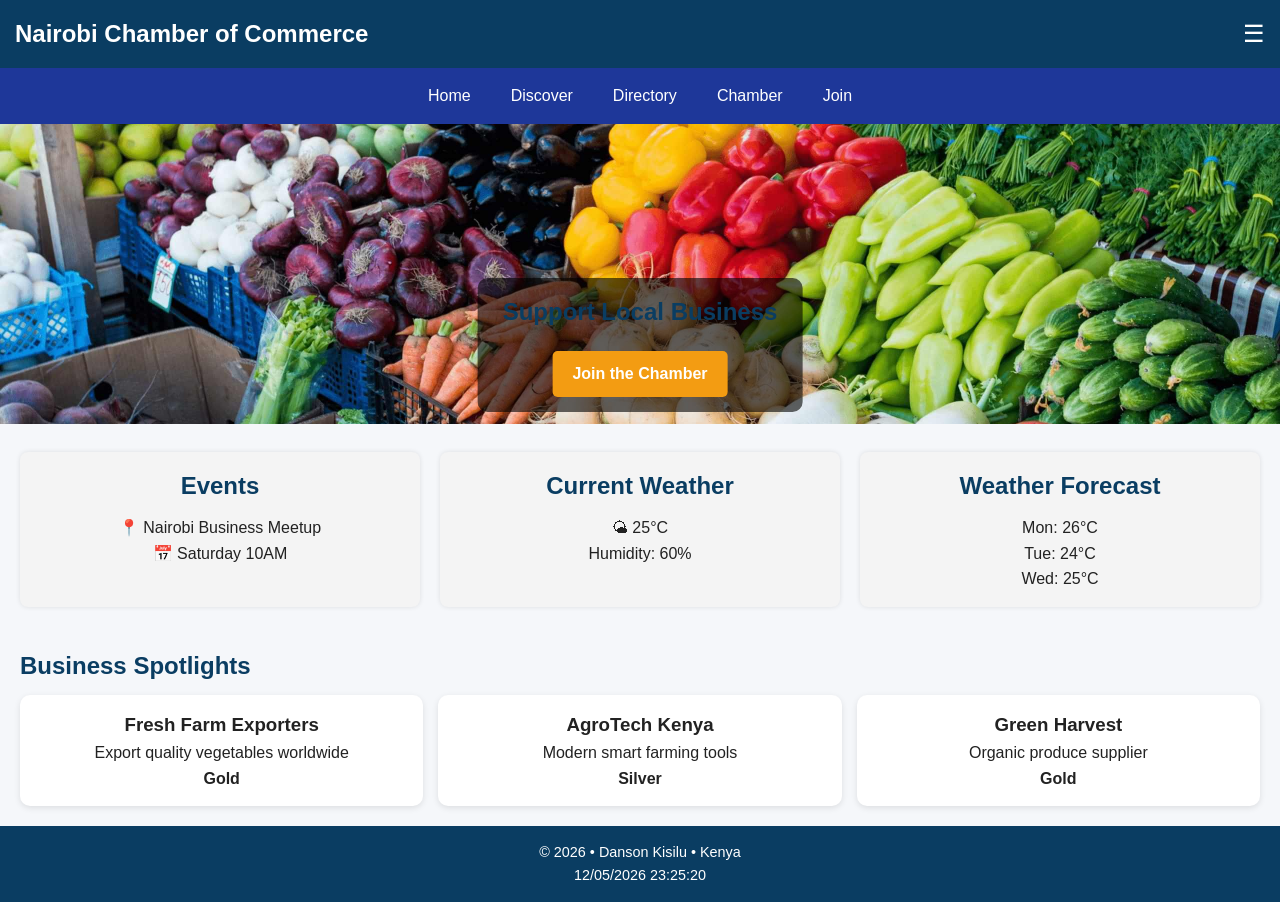
==== chamber/index.html @ 79a9ceb4 "updated index" ====
<!DOCTYPE html>
<html lang="en-US">
<head>
<meta charset="UTF-8">
<meta name="viewport" content="width=device-width, initial-scale=1.0">

<title>Nairobi Chamber | Home</title>

<meta name="description" content="Nairobi Chamber of Commerce supporting local businesses.">
<meta name="author" content="Danson Kisilu">

<link rel="stylesheet" href="styles/small.css">
<link rel="stylesheet" href="styles/larger.css">

<script defer src="scripts/navigation.js"></script>
<script defer src="scripts/date.js"></script>
<script defer src="scripts/members.js"></script>
</head>

<body>

<header>
    <h1>Nairobi Chamber of Commerce</h1>
    <button id="menuButton">☰</button>
</header>

<nav id="navMenu">
    <a href="index.html" class="active">Home</a>
    <a href="discover.html">Discover</a>
    <a href="directory.html">Directory</a>
    <a href="chamber.html">Chamber</a>
    <a href="join.html">Join</a>
</nav>

<main>

<!-- HERO -->
<section class="hero">
    <img src="images/hero.jpg" alt="Nairobi City">
    <div class="hero-text">
        <h2>Support Local Business</h2>
        <a href="#" class="cta">Join the Chamber</a>
    </div>
</section>

<!-- GRID SECTION -->
<div class="home-grid">

    <!-- EVENTS -->
    <section class="card">
        <h2>Events</h2>
        <p>📍 Nairobi Business Meetup</p>
        <p>📅 Saturday 10AM</p>
    </section>

    <!-- WEATHER -->
    <section class="card">
        <h2>Current Weather</h2>
        <p>🌤 25°C</p>
        <p>Humidity: 60%</p>
    </section>

    <!-- FORECAST -->
    <section class="card">
        <h2>Weather Forecast</h2>
        <p>Mon: 26°C</p>
        <p>Tue: 24°C</p>
        <p>Wed: 25°C</p>
    </section>

</div>

<!-- SPOTLIGHT -->
<section class="spotlight">
    <h2>Business Spotlights</h2>
    <div id="members"></div>
</section>

</main>

<footer>
<p>© <span id="year"></span> • Danson Kisilu • Kenya</p>
<p id="lastModified"></p>
</footer>

</body>
</html>
---- chamber/styles/small.css ----
/* RESET */
*{
margin:0;
padding:0;
box-sizing:border-box;
}

body{
font-family: Arial, sans-serif;
background:#f5f7fa;
line-height:1.6;
color:#222;
}

/* HEADER */
header{
background:#0a3d62;
color:white;
padding:15px;
display:flex;
justify-content:space-between;
align-items:center;
}

header h1{
font-size:1.2rem;
}

#menuButton{
background:none;
border:none;
color:white;
font-size:1.5rem;
cursor:pointer;
}

/* NAV */
nav{
display:none;
flex-direction:column;
background:#1e3799;
}

nav a{
color:white;
padding:10px;
text-decoration:none;
border-bottom:1px solid rgba(255,255,255,0.2);
}

nav a:hover{
background:#4a69bd;
}

nav.open{
display:flex;
}

/* HERO */
.hero{
position:relative;
}

.hero img{
width:100%;
height:300px;
object-fit:cover;
}

.hero-text{
position:absolute;
bottom:20px;
left:50%;
transform:translateX(-50%);
text-align:center;
color:white;
background:rgba(0,0,0,0.6);
padding:15px 25px;
border-radius:10px;
}

.cta{
display:inline-block;
margin-top:10px;
background:#f39c12;
color:white;
padding:10px 20px;
text-decoration:none;
border-radius:5px;
font-weight:bold;
}

/* GRID */
.home-grid{
display:grid;
gap:20px;
padding:20px;
}

.card{
background:white;
padding:15px;
border-radius:10px;
box-shadow:0 2px 8px rgba(0,0,0,0.1);
}

/* SECTION TITLES */
h2{
margin-bottom:10px;
color:#0a3d62;
}

/* SPOTLIGHT */
.spotlight{
padding:20px;
}

#members{
display:grid;
gap:15px;
}

.member{
background:white;
padding:15px;
border-radius:10px;
box-shadow:0 2px 6px rgba(0,0,0,0.1);
text-align:center;
transition:transform 0.2s;
}

.member:hover{
transform:translateY(-5px);
}

/* FOOTER */
footer{
text-align:center;
background:#0a3d62;
color:white;
padding:15px;
font-size:0.9rem;
}





/* DIRECTORY */

.view-buttons {
  display: flex;
  justify-content: center;
  gap: 10px;
  margin: 1rem 0;
}

.view-buttons button {
  padding: 8px 16px;
  border: none;
  background: #333;
  color: white;
  cursor: pointer;
}

.view-buttons button:hover {
  background: #555;
}

/* GRID VIEW */

#directory.grid {
  display: grid;
  gap: 15px;
}

.card {
  background: #f4f4f4;
  padding: 15px;
  border-radius: 8px;
  text-align: center;
  box-shadow: 0 0 5px rgba(0,0,0,0.1);
}

.card img {
  width: 100px;
  height: auto;
  margin-bottom: 10px;
}

/* LIST VIEW */

#directory.list {
  display: block;
}

#directory.list .card {
  display: flex;
  align-items: center;
  justify-content: space-between;
  text-align: left;
}
---- chamber/styles/larger.css ----
@media (min-width:768px){

nav{
display:flex;
flex-direction:row;
justify-content:center;
}

nav a{
border:none;
padding:15px 20px;
}

/* GRID LAYOUT */
.home-grid{
grid-template-columns:repeat(3, 1fr);
}

/* SPOTLIGHT GRID */
#members{
grid-template-columns:repeat(3,1fr);
}

header h1{
font-size:1.5rem;
}

}
@media (min-width: 768px) {

  #directory.grid {
    grid-template-columns: repeat(3, 1fr);
  }

}
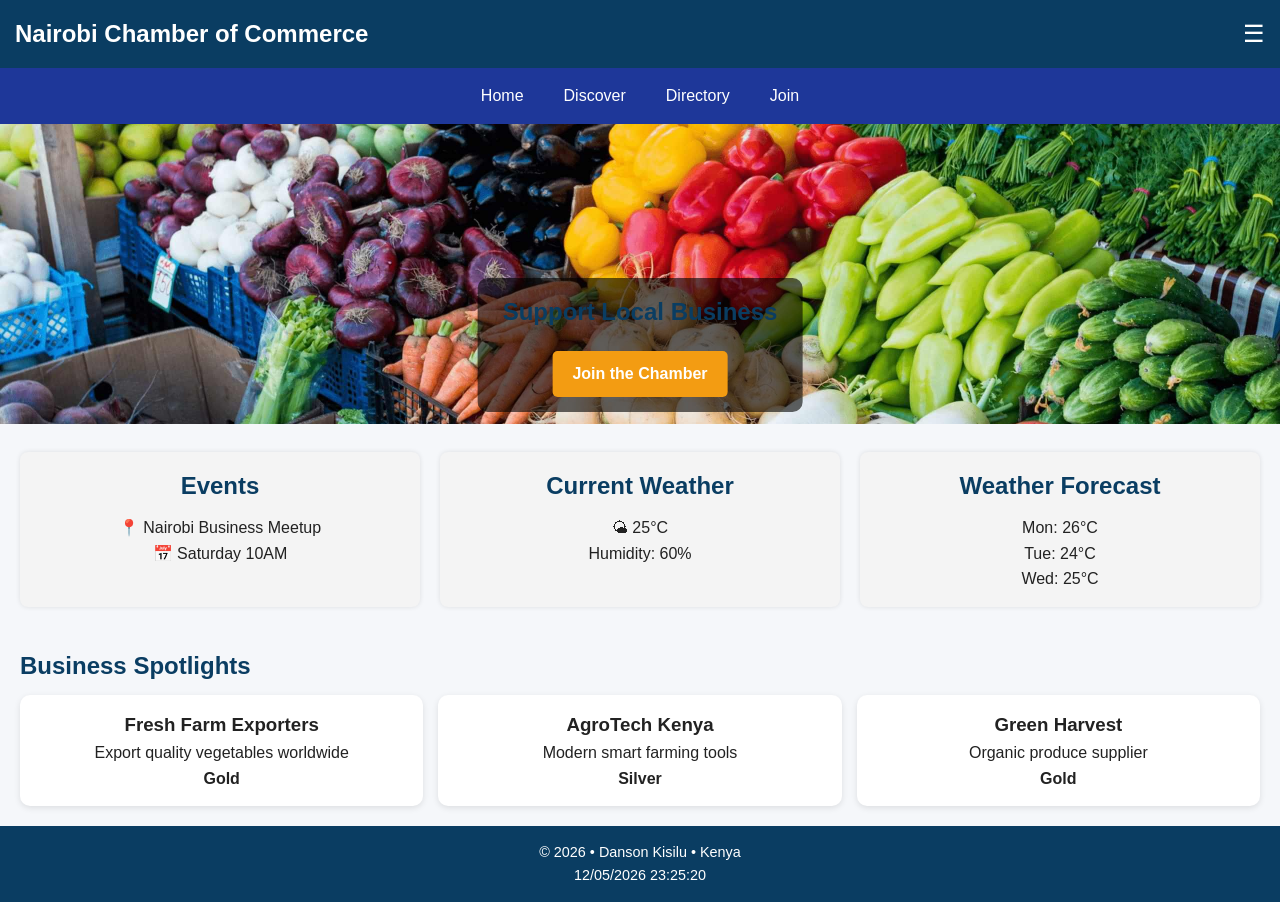
==== commit 57d5dc16: "updated" ====
--- a/chamber/index.html
+++ b/chamber/index.html
@@ -26,9 +26,9 @@
 
 <nav id="navMenu">
     <a href="index.html" class="active">Home</a>
-    <a href="discover.html">Discover</a>
+    <a href="directory.html">Discover</a>
     <a href="directory.html">Directory</a>
-    <a href="chamber.html">Chamber</a>
+
     <a href="join.html">Join</a>
 </nav>
 
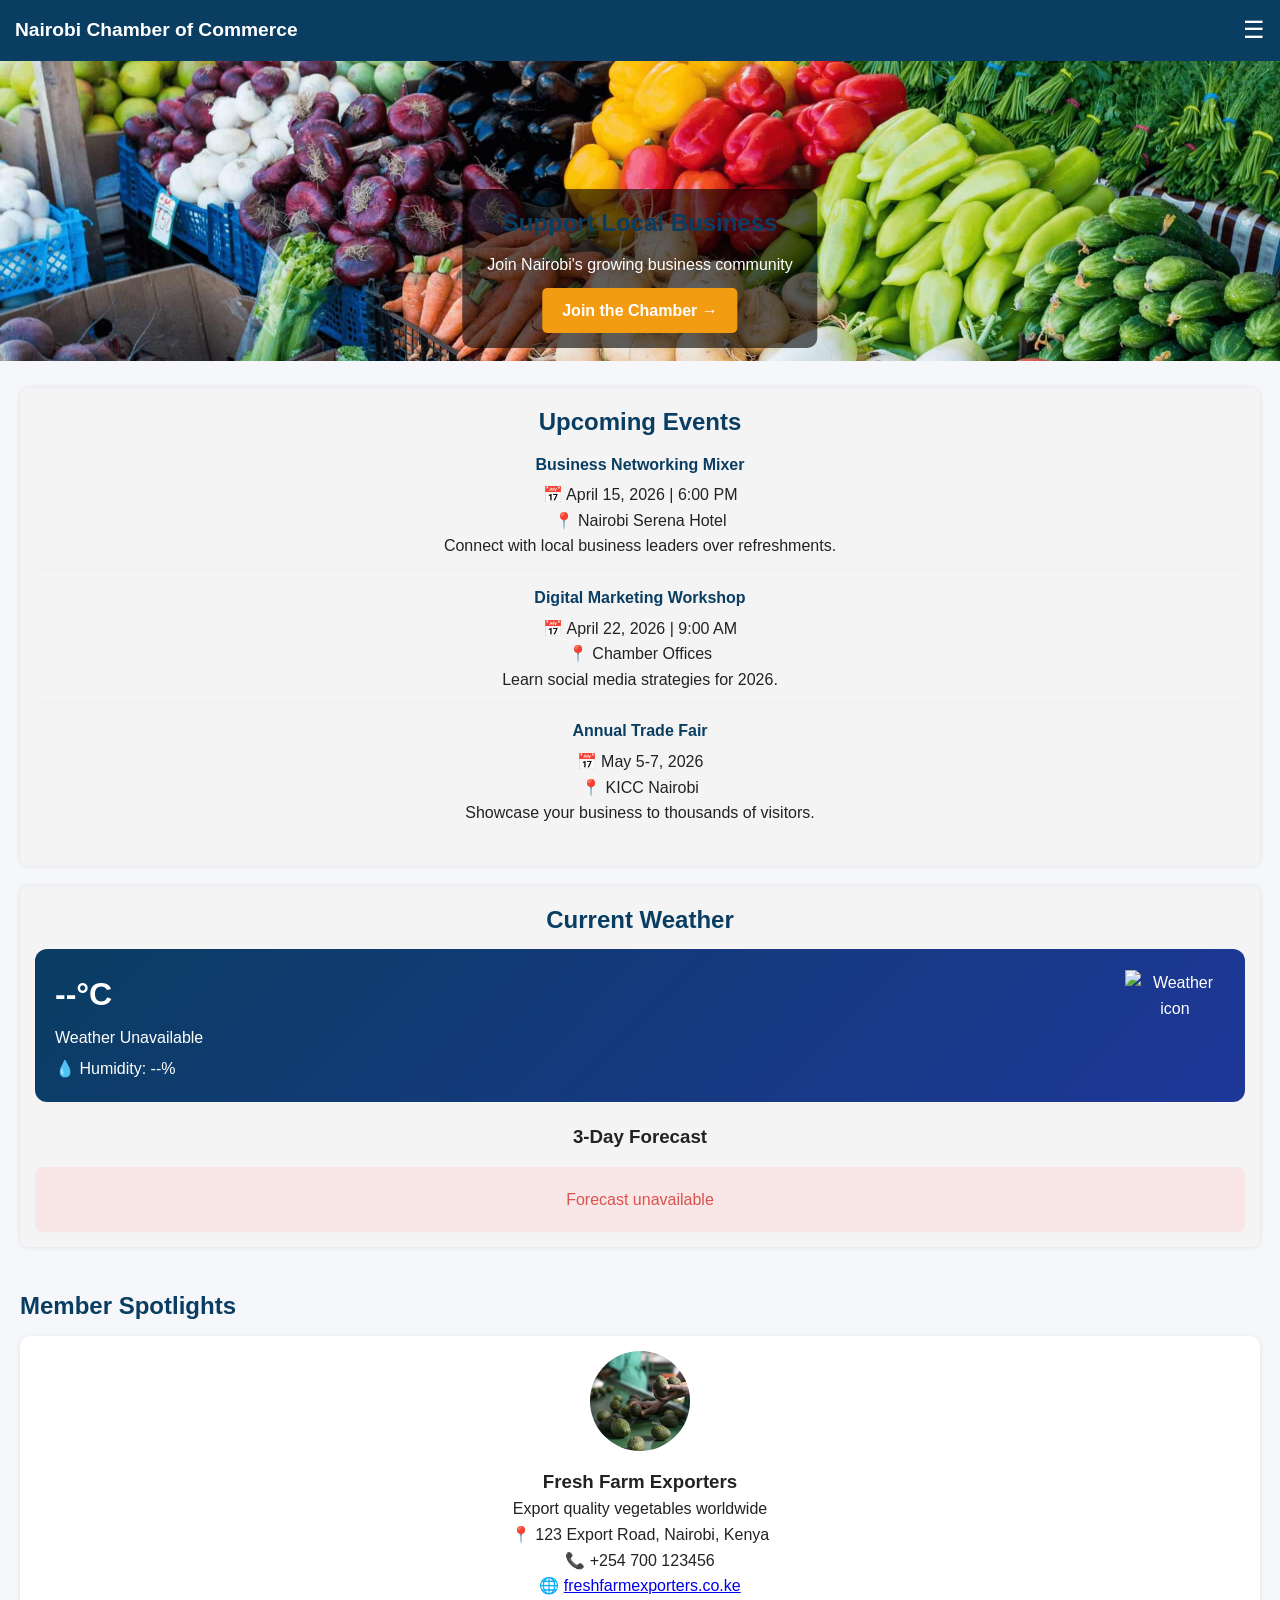
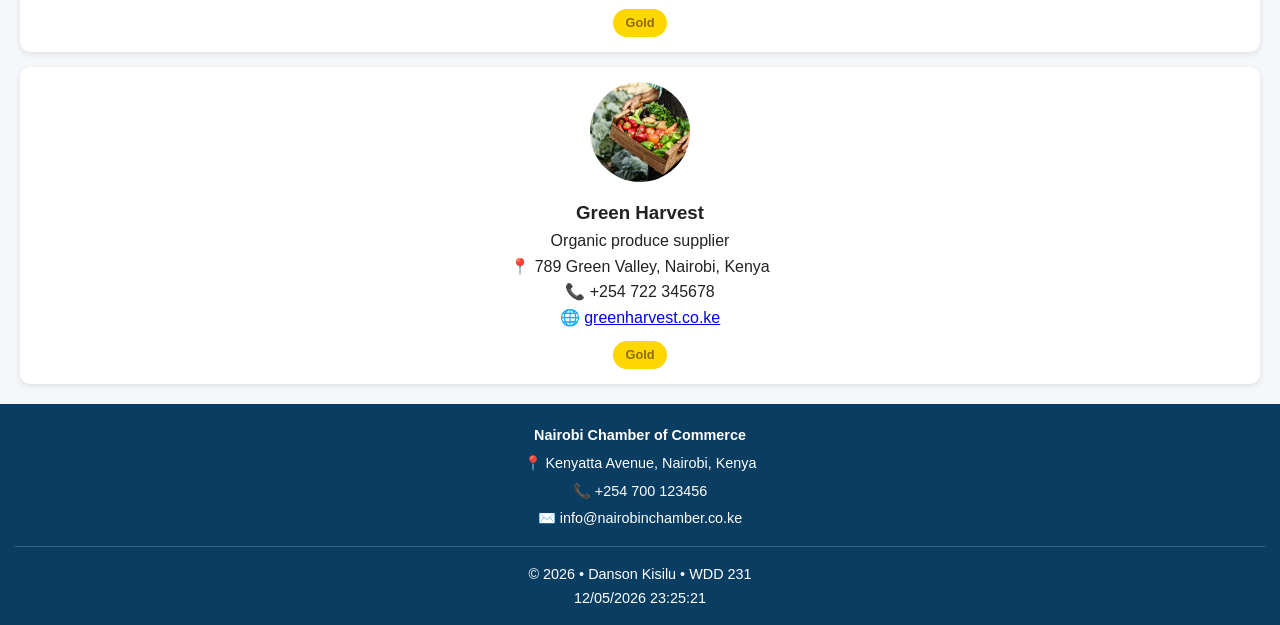
==== commit d883364b: "Week 3 Chamber Home Page with Weather API and Spotlights" ====
--- a/chamber/index.html
+++ b/chamber/index.html
@@ -1,87 +1,125 @@
 <!DOCTYPE html>
 <html lang="en-US">
 <head>
-<meta charset="UTF-8">
-<meta name="viewport" content="width=device-width, initial-scale=1.0">
+    <meta charset="UTF-8">
+    <meta name="viewport" content="width=device-width, initial-scale=1.0">
 
-<title>Nairobi Chamber | Home</title>
+    <title>Nairobi Chamber | Home</title>
 
-<meta name="description" content="Nairobi Chamber of Commerce supporting local businesses.">
-<meta name="author" content="Danson Kisilu">
+    <meta name="description" content="Nairobi Chamber of Commerce supporting local businesses and economic growth in Kenya.">
+    <meta name="author" content="Danson Kisilu">
 
-<link rel="stylesheet" href="styles/small.css">
-<link rel="stylesheet" href="styles/larger.css">
+    <!-- Facebook Open Graph Meta Tags -->
+    <meta property="og:title" content="Nairobi Chamber of Commerce">
+    <meta property="og:type" content="website">
+    <meta property="og:description" content="Supporting local businesses and economic growth in Nairobi.">
+    <meta property="og:image" content="images/hero.jpg">
+    <meta property="og:url" content="https://danson-kisilu.github.io/wdd231/chamber/index.html">
 
-<script defer src="scripts/navigation.js"></script>
-<script defer src="scripts/date.js"></script>
-<script defer src="scripts/members.js"></script>
+    <link rel="icon" href="../images/logo.svg">
+
+    <link rel="stylesheet" href="styles/small.css">
+    <link rel="stylesheet" href="styles/large.css">
+
+    <script defer src="scripts/navigation.js"></script>
+    <script defer src="scripts/date.js"></script>
+    <script type="module" src="scripts/main.mjs"></script>
 </head>
 
 <body>
 
 <header>
     <h1>Nairobi Chamber of Commerce</h1>
-    <button id="menuButton">☰</button>
+    <button id="menuButton" aria-label="Menu">☰</button>
 </header>
 
 <nav id="navMenu">
-    <a href="index.html" class="active">Home</a>
-    <a href="directory.html">Discover</a>
-    <a href="directory.html">Directory</a>
-
+    <a href="../index.html">🏠 Main Home</a>
+    <a href="index.html">Chamber Home</a>
+    <a href="directory.html" class="active">Directory</a>
     <a href="join.html">Join</a>
 </nav>
 
 <main>
 
-<!-- HERO -->
-<section class="hero">
-    <img src="images/hero.jpg" alt="Nairobi City">
-    <div class="hero-text">
-        <h2>Support Local Business</h2>
-        <a href="#" class="cta">Join the Chamber</a>
-    </div>
-</section>
-
-<!-- GRID SECTION -->
-<div class="home-grid">
-
-    <!-- EVENTS -->
-    <section class="card">
-        <h2>Events</h2>
-        <p>📍 Nairobi Business Meetup</p>
-        <p>📅 Saturday 10AM</p>
+    <!-- HERO SECTION with CTA -->
+    <section class="hero">
+        <img src="images/hero.jpg" alt="Nairobi city skyline with modern buildings" loading="lazy">
+        <div class="hero-text">
+            <h2>Support Local Business</h2>
+            <p>Join Nairobi's growing business community</p>
+            <a href="join.html" class="cta">Join the Chamber →</a>
+        </div>
     </section>
 
-    <!-- WEATHER -->
-    <section class="card">
-        <h2>Current Weather</h2>
-        <p>🌤 25°C</p>
-        <p>Humidity: 60%</p>
+    <!-- GRID SECTION -->
+    <div class="home-grid">
+
+        <!-- EVENTS SECTION -->
+        <section class="card">
+            <h2>Upcoming Events</h2>
+            <div class="event">
+                <h3>Business Networking Mixer</h3>
+                <p>📅 April 15, 2026 | 6:00 PM</p>
+                <p>📍 Nairobi Serena Hotel</p>
+                <p>Connect with local business leaders over refreshments.</p>
+            </div>
+            <div class="event">
+                <h3>Digital Marketing Workshop</h3>
+                <p>📅 April 22, 2026 | 9:00 AM</p>
+                <p>📍 Chamber Offices</p>
+                <p>Learn social media strategies for 2026.</p>
+            </div>
+            <div class="event">
+                <h3>Annual Trade Fair</h3>
+                <p>📅 May 5-7, 2026</p>
+                <p>📍 KICC Nairobi</p>
+                <p>Showcase your business to thousands of visitors.</p>
+            </div>
+        </section>
+
+        <!-- WEATHER SECTION with API -->
+        <section class="card weather-card">
+            <h2>Current Weather</h2>
+            <div class="weather-current">
+                <div class="weather-info">
+                    <p class="temp" id="current-temp">--°C</p>
+                    <p id="weather-desc">Loading...</p>
+                    <p>💧 Humidity: <span id="humidity">--</span>%</p>
+                </div>
+                <img id="weather-icon" src="" alt="Weather icon" width="80" height="80">
+            </div>
+            <div class="weather-forecast">
+                <h3>3-Day Forecast</h3>
+                <div id="forecast-container">
+                    <p>Loading forecast...</p>
+                </div>
+            </div>
+        </section>
+
+    </div>
+
+    <!-- SPOTLIGHT SECTION -->
+    <section class="spotlight">
+        <h2>Member Spotlights</h2>
+        <div id="members"></div>
     </section>
-
-    <!-- FORECAST -->
-    <section class="card">
-        <h2>Weather Forecast</h2>
-        <p>Mon: 26°C</p>
-        <p>Tue: 24°C</p>
-        <p>Wed: 25°C</p>
-    </section>
-
-</div>
-
-<!-- SPOTLIGHT -->
-<section class="spotlight">
-    <h2>Business Spotlights</h2>
-    <div id="members"></div>
-</section>
 
 </main>
 
 <footer>
-<p>© <span id="year"></span> • Danson Kisilu • Kenya</p>
-<p id="lastModified"></p>
+    <div class="footer-contact">
+        <p><strong>Nairobi Chamber of Commerce</strong></p>
+        <p>📍 Kenyatta Avenue, Nairobi, Kenya</p>
+        <p>📞 +254 700 123456</p>
+        <p>✉️ info@nairobinchamber.co.ke</p>
+    </div>
+    <div class="footer-info">
+        <p>© <span id="year"></span> • Danson Kisilu • WDD 231</p>
+        <p id="lastModified"></p>
+    </div>
 </footer>
 
 </body>
+
 </html>
--- a/chamber/styles/small.css
+++ b/chamber/styles/small.css
@@ -142,12 +142,7 @@
 font-size:0.9rem;
 }
 
-
-
-
-
 /* DIRECTORY */
-
 .view-buttons {
   display: flex;
   justify-content: center;
@@ -167,8 +162,6 @@
   background: #555;
 }
 
-/* GRID VIEW */
-
 #directory.grid {
   display: grid;
   gap: 15px;
@@ -188,8 +181,6 @@
   margin-bottom: 10px;
 }
 
-/* LIST VIEW */
-
 #directory.list {
   display: block;
 }
@@ -199,4 +190,339 @@
   align-items: center;
   justify-content: space-between;
   text-align: left;
+}
+
+
+
+/* Directory Hero Variation */
+.directory-hero .hero-text h2 {
+    font-size: 1.8rem;
+}
+
+.directory-hero .hero-text p {
+    font-size: 1rem;
+}
+
+/* Directory Container */
+.directory-container {
+    padding: 2rem;
+    max-width: 1200px;
+    margin: 0 auto;
+}
+
+.directory-container h2 {
+    text-align: center;
+    margin-bottom: 1.5rem;
+}
+
+/* Enhanced View Buttons */
+.view-buttons {
+    display: flex;
+    justify-content: center;
+    gap: 1rem;
+    margin-bottom: 2rem;
+}
+
+.view-buttons button {
+    padding: 0.75rem 1.5rem;
+    font-size: 1rem;
+    font-weight: bold;
+    border: none;
+    border-radius: 8px;
+    cursor: pointer;
+    transition: all 0.3s ease;
+    background: #e0e0e0;
+    color: #333;
+}
+
+.view-buttons button:hover {
+    background: #c0c0c0;
+    transform: translateY(-2px);
+}
+
+.view-buttons button.active {
+    background: #0a3d62;
+    color: white;
+    box-shadow: 0 2px 8px rgba(10,61,98,0.3);
+}
+
+/* Member Cards - Grid View */
+#directory.directory-grid {
+    display: grid;
+    grid-template-columns: 1fr;
+    gap: 1.5rem;
+}
+
+.member-card {
+    background: white;
+    border-radius: 12px;
+    overflow: hidden;
+    box-shadow: 0 2px 8px rgba(0,0,0,0.1);
+    transition: transform 0.3s ease, box-shadow 0.3s ease;
+}
+
+.member-card:hover {
+    transform: translateY(-5px);
+    box-shadow: 0 8px 20px rgba(0,0,0,0.15);
+}
+
+/* Fixed Image Sizes */
+.member-img {
+    width: 100%;
+    height: 180px;
+    object-fit: cover;
+    background-color: #f5f5f5;
+    display: block;
+}
+
+.member-info {
+    padding: 1.2rem;
+}
+
+.member-info h3 {
+    font-size: 1.2rem;
+    margin-bottom: 0.5rem;
+    color: #0a3d62;
+}
+
+.member-desc {
+    font-size: 0.9rem;
+    color: #666;
+    margin-bottom: 0.8rem;
+    line-height: 1.4;
+}
+
+.member-address, .member-phone {
+    font-size: 0.85rem;
+    margin: 0.3rem 0;
+    color: #555;
+}
+
+.member-website {
+    display: inline-block;
+    margin: 0.8rem 0;
+    padding: 0.4rem 0.8rem;
+    background: #1e3799;
+    color: white;
+    text-decoration: none;
+    border-radius: 5px;
+    font-size: 0.85rem;
+    transition: background 0.3s;
+}
+
+.member-website:hover {
+    background: #0a3d62;
+}
+
+/* Membership Badges */
+.badge {
+    display: inline-block;
+    padding: 0.25rem 0.75rem;
+    border-radius: 20px;
+    font-size: 0.75rem;
+    font-weight: bold;
+}
+
+.badge.gold {
+    background: #ffd700;
+    color: #8b6b00;
+}
+
+.badge.silver {
+    background: #c0c0c0;
+    color: #4a4a4a;
+}
+
+.badge.member {
+    background: #e0e0e0;
+    color: #555;
+}
+
+/* List View */
+#directory.directory-list {
+    display: flex;
+    flex-direction: column;
+    gap: 0.5rem;
+}
+
+#directory.directory-list .member-card {
+    display: flex;
+    align-items: center;
+    gap: 1rem;
+    padding: 1rem;
+}
+
+#directory.directory-list .member-img {
+    width: 80px;
+    height: 80px;
+    border-radius: 8px;
+    object-fit: cover;
+    flex-shrink: 0;
+}
+
+#directory.directory-list .member-info {
+    padding: 0;
+}
+
+#directory.directory-list .member-info h3 {
+    font-size: 1rem;
+    margin-bottom: 0.2rem;
+}
+
+#directory.directory-list .member-desc,
+#directory.directory-list .member-address,
+#directory.directory-list .member-phone {
+    font-size: 0.8rem;
+    margin: 0.2rem 0;
+}
+
+#directory.directory-list .member-website {
+    margin: 0.3rem 0;
+    padding: 0.3rem 0.6rem;
+    font-size: 0.75rem;
+}
+
+/* Weather Section Styles (for Week 3) */
+.weather-current {
+    display: flex;
+    justify-content: space-between;
+    align-items: center;
+    background: linear-gradient(135deg, #0a3d62 0%, #1e3799 100%);
+    color: white;
+    padding: 20px;
+    border-radius: 12px;
+    margin-bottom: 20px;
+}
+
+.weather-info {
+    text-align: left;
+}
+
+.temp {
+    font-size: 2rem;
+    font-weight: bold;
+    margin: 0;
+}
+
+#weather-desc {
+    text-transform: capitalize;
+    margin: 5px 0;
+}
+
+#forecast-container {
+    display: flex;
+    flex-direction: column;
+    gap: 10px;
+    margin-top: 15px;
+}
+
+.forecast-card {
+    text-align: center;
+    background: #f8f9fa;
+    padding: 12px;
+    border-radius: 8px;
+    box-shadow: 0 1px 3px rgba(0,0,0,0.1);
+}
+
+.forecast-card h4 {
+    margin: 0 0 5px 0;
+}
+
+.forecast-card img {
+    width: 50px;
+    height: 50px;
+}
+
+/* Event Styles */
+.event {
+    margin-bottom: 15px;
+    padding-bottom: 10px;
+    border-bottom: 1px solid #eee;
+}
+
+.event:last-child {
+    border-bottom: none;
+}
+
+.event h3 {
+    font-size: 1rem;
+    margin-bottom: 5px;
+    color: #0a3d62;
+}
+
+/* Loading & Error States */
+.loading {
+    text-align: center;
+    padding: 20px;
+    color: #666;
+}
+
+.error {
+    text-align: center;
+    padding: 20px;
+    color: #d9534f;
+    background: #f9e6e6;
+    border-radius: 8px;
+}
+
+/* Footer Enhancements */
+.footer-contact {
+    margin-bottom: 1rem;
+}
+
+.footer-contact p {
+    margin: 0.3rem 0;
+}
+
+.footer-info {
+    margin-top: 1rem;
+    padding-top: 1rem;
+    border-top: 1px solid rgba(255,255,255,0.2);
+}
+
+/* Spotlight Logo */
+.spotlight-logo {
+    width: 100px;
+    height: 100px;
+    object-fit: cover;
+    border-radius: 50%;
+    margin: 0 auto 1rem;
+    display: block;
+    background: #f5f5f5;
+}
+
+/* Membership Badges for Spotlights */
+.membership-gold {
+    display: inline-block;
+    background: #ffd700;
+    color: #8b6b00;
+    padding: 4px 12px;
+    border-radius: 20px;
+    font-size: 0.8rem;
+    font-weight: bold;
+    margin-top: 10px;
+}
+
+.membership-silver {
+    display: inline-block;
+    background: #c0c0c0;
+    color: #4a4a4a;
+    padding: 4px 12px;
+    border-radius: 20px;
+    font-size: 0.8rem;
+    font-weight: bold;
+    margin-top: 10px;
+}
+
+/* Forecast Card Text */
+.forecast-temp {
+    font-size: 1.2rem;
+    font-weight: bold;
+    margin: 5px 0;
+}
+
+.forecast-desc {
+    font-size: 0.75rem;
+    text-transform: capitalize;
+    color: #666;
 }
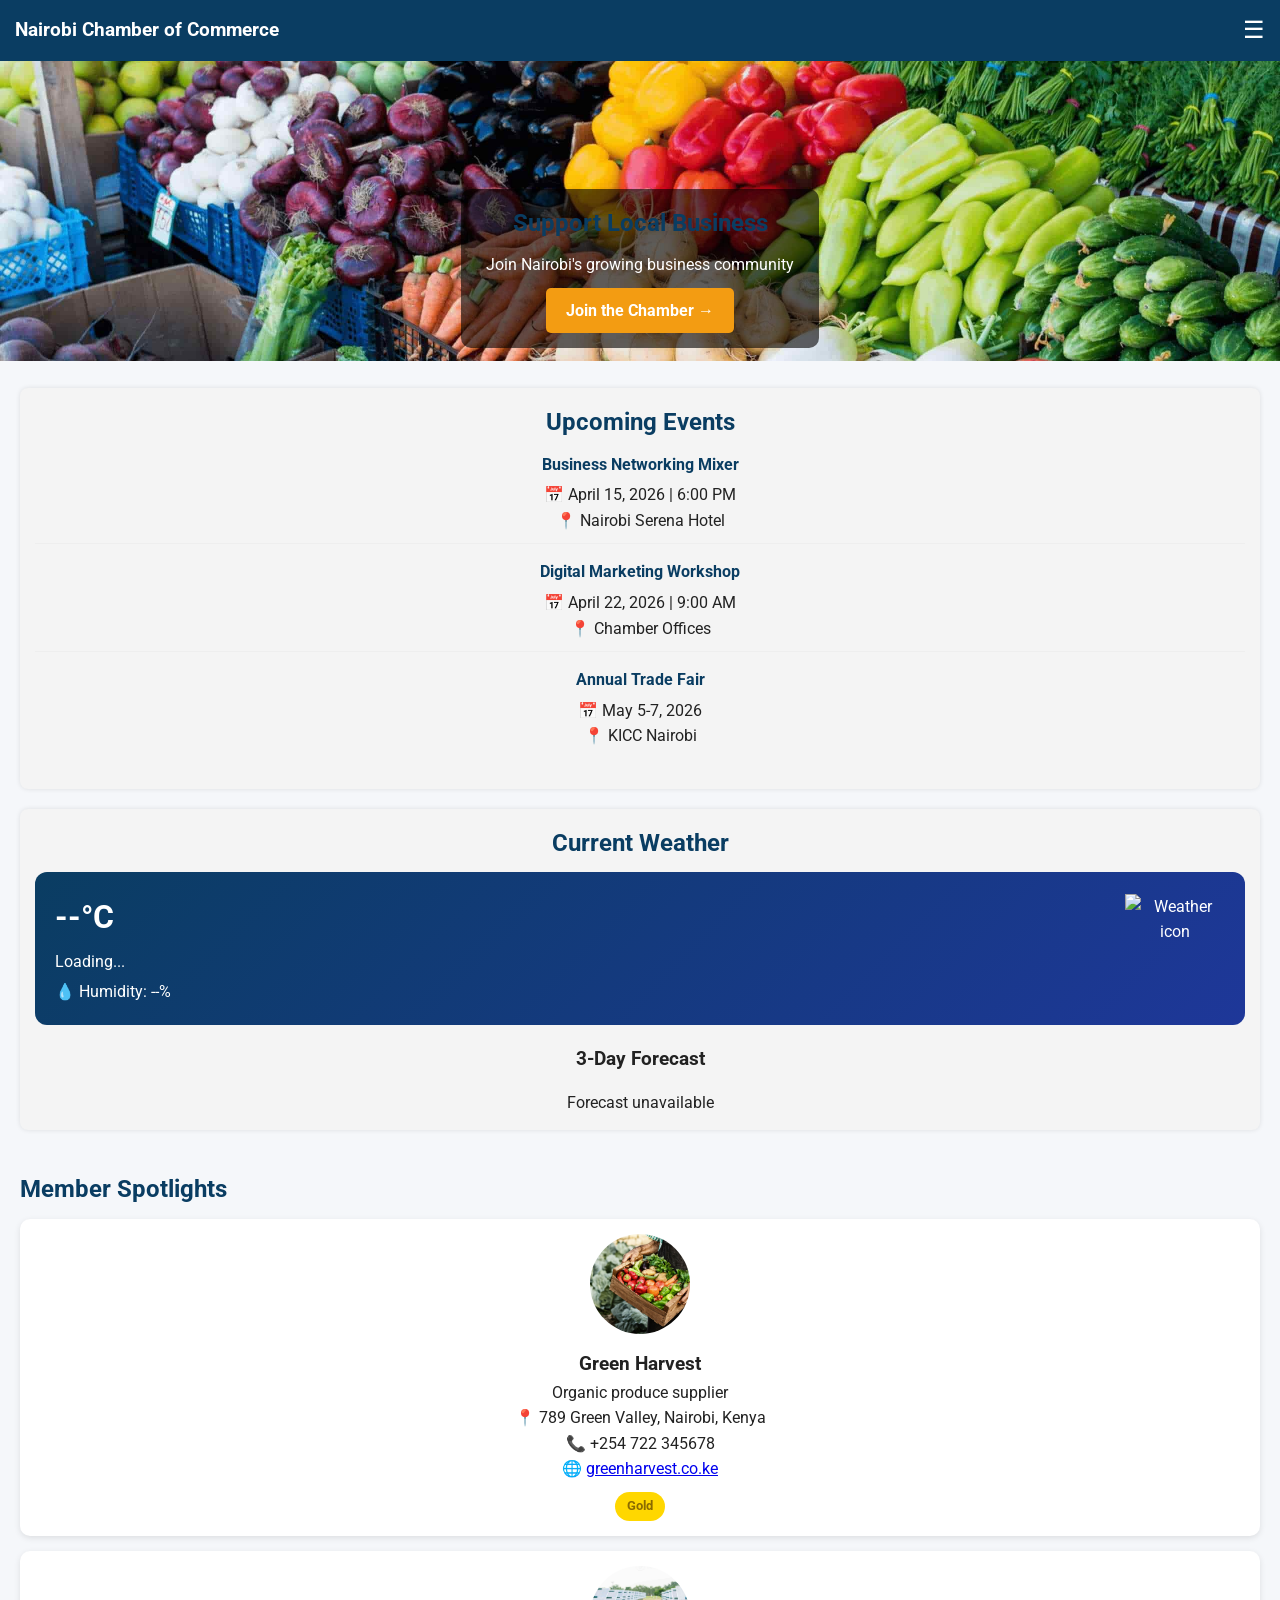
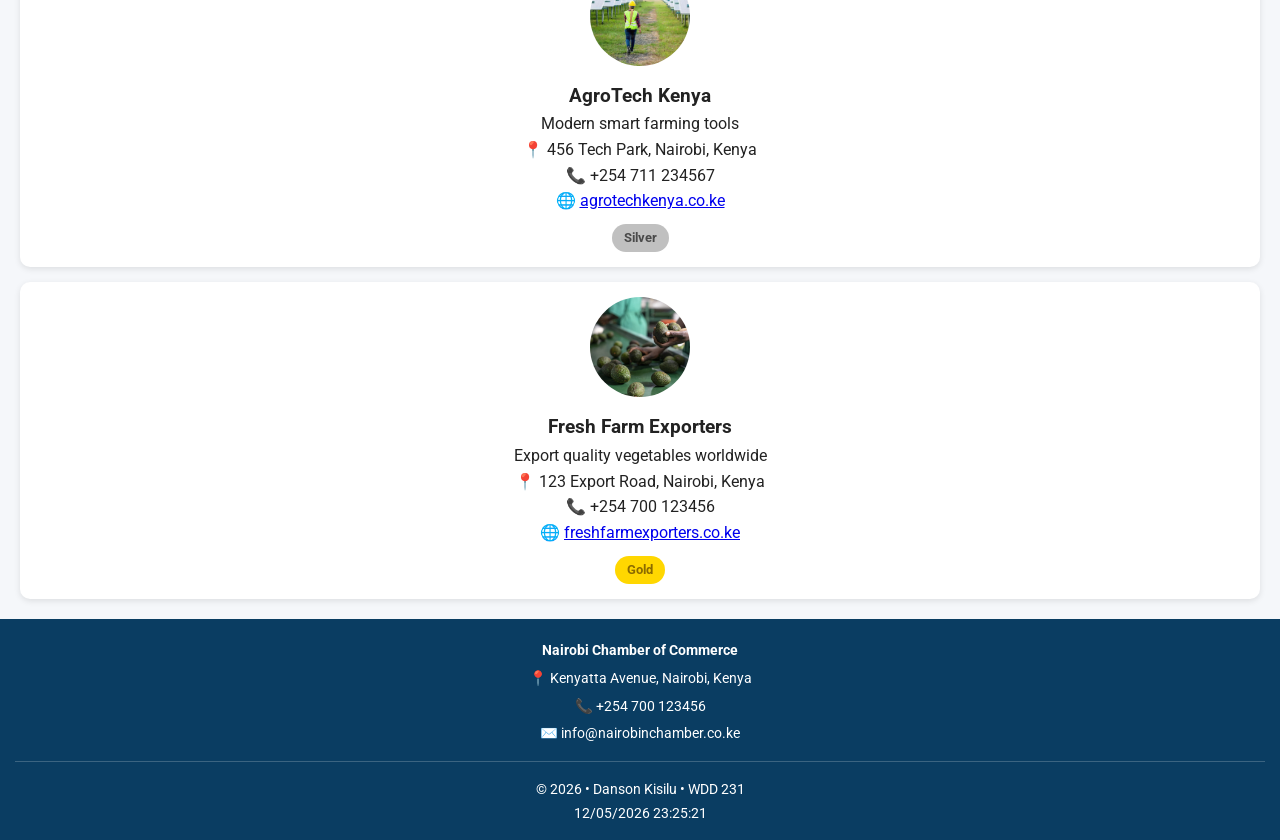
==== commit 689e4c13: "Week 3 Chamber Home Page Complete" ====
--- a/chamber/index.html
+++ b/chamber/index.html
@@ -13,8 +13,13 @@
     <meta property="og:title" content="Nairobi Chamber of Commerce">
     <meta property="og:type" content="website">
     <meta property="og:description" content="Supporting local businesses and economic growth in Nairobi.">
-    <meta property="og:image" content="images/hero.jpg">
+    <meta property="og:image" content="https://danson-kisilu.github.io/wdd231/chamber/images/hero.jpg">
     <meta property="og:url" content="https://danson-kisilu.github.io/wdd231/chamber/index.html">
+
+    <!-- Google Fonts -->
+    <link rel="preconnect" href="https://fonts.googleapis.com">
+    <link rel="preconnect" href="https://fonts.gstatic.com" crossorigin>
+    <link href="https://fonts.googleapis.com/css2?family=Roboto:wght@300;400;700&display=swap" rel="stylesheet">
 
     <link rel="icon" href="../images/logo.svg">
 
@@ -34,9 +39,9 @@
 </header>
 
 <nav id="navMenu">
-    <a href="../index.html">🏠 Main Home</a>
-    <a href="index.html">Chamber Home</a>
-    <a href="directory.html" class="active">Directory</a>
+    <a href="../index.html">Home</a>
+    <a href="index.html" class="active">Chamber </a>
+    <a href="directory.html">Directory</a>
     <a href="join.html">Join</a>
 </nav>
 
@@ -44,7 +49,7 @@
 
     <!-- HERO SECTION with CTA -->
     <section class="hero">
-        <img src="images/hero.jpg" alt="Nairobi city skyline with modern buildings" loading="lazy">
+        <img src="images/hero.jpg" alt="Nairobi city skyline" loading="lazy">
         <div class="hero-text">
             <h2>Support Local Business</h2>
             <p>Join Nairobi's growing business community</p>
@@ -62,23 +67,20 @@
                 <h3>Business Networking Mixer</h3>
                 <p>📅 April 15, 2026 | 6:00 PM</p>
                 <p>📍 Nairobi Serena Hotel</p>
-                <p>Connect with local business leaders over refreshments.</p>
             </div>
             <div class="event">
                 <h3>Digital Marketing Workshop</h3>
                 <p>📅 April 22, 2026 | 9:00 AM</p>
                 <p>📍 Chamber Offices</p>
-                <p>Learn social media strategies for 2026.</p>
             </div>
             <div class="event">
                 <h3>Annual Trade Fair</h3>
                 <p>📅 May 5-7, 2026</p>
                 <p>📍 KICC Nairobi</p>
-                <p>Showcase your business to thousands of visitors.</p>
             </div>
         </section>
 
-        <!-- WEATHER SECTION with API -->
+        <!-- WEATHER SECTION -->
         <section class="card weather-card">
             <h2>Current Weather</h2>
             <div class="weather-current">
@@ -121,5 +123,4 @@
 </footer>
 
 </body>
-
 </html>
--- a/chamber/styles/small.css
+++ b/chamber/styles/small.css
@@ -525,4 +525,112 @@
     font-size: 0.75rem;
     text-transform: capitalize;
     color: #666;
+}
+
+
+/* Add these to the end of your small.css */
+
+/* Google Fonts */
+body {
+    font-family: 'Roboto', Arial, sans-serif;
+}
+
+/* Weather Section */
+.weather-current {
+    display: flex;
+    justify-content: space-between;
+    align-items: center;
+    background: linear-gradient(135deg, #0a3d62 0%, #1e3799 100%);
+    color: white;
+    padding: 20px;
+    border-radius: 12px;
+    margin-bottom: 20px;
+}
+
+.temp {
+    font-size: 2rem;
+    font-weight: bold;
+}
+
+#weather-desc {
+    text-transform: capitalize;
+}
+
+#forecast-container {
+    display: flex;
+    flex-direction: column;
+    gap: 10px;
+    margin-top: 15px;
+}
+
+.forecast-card {
+    text-align: center;
+    background: #f8f9fa;
+    padding: 12px;
+    border-radius: 8px;
+}
+
+.forecast-card img {
+    width: 50px;
+    height: 50px;
+}
+
+/* Spotlight Logo */
+.spotlight-logo {
+    width: 100px;
+    height: 100px;
+    object-fit: cover;
+    border-radius: 50%;
+    margin: 0 auto 1rem;
+    display: block;
+}
+
+.membership-gold {
+    display: inline-block;
+    background: #ffd700;
+    color: #8b6b00;
+    padding: 4px 12px;
+    border-radius: 20px;
+    font-size: 0.8rem;
+    font-weight: bold;
+    margin-top: 10px;
+}
+
+.membership-silver {
+    display: inline-block;
+    background: #c0c0c0;
+    color: #4a4a4a;
+    padding: 4px 12px;
+    border-radius: 20px;
+    font-size: 0.8rem;
+    font-weight: bold;
+    margin-top: 10px;
+}
+
+.event {
+    margin-bottom: 15px;
+    padding-bottom: 10px;
+    border-bottom: 1px solid #eee;
+}
+
+.event:last-child {
+    border-bottom: none;
+}
+
+.event h3 {
+    font-size: 1rem;
+    margin-bottom: 5px;
+    color: #0a3d62;
+}
+
+.loading {
+    text-align: center;
+    padding: 20px;
+    color: #666;
+}
+
+.error {
+    text-align: center;
+    padding: 20px;
+    color: #d9534f;
 }
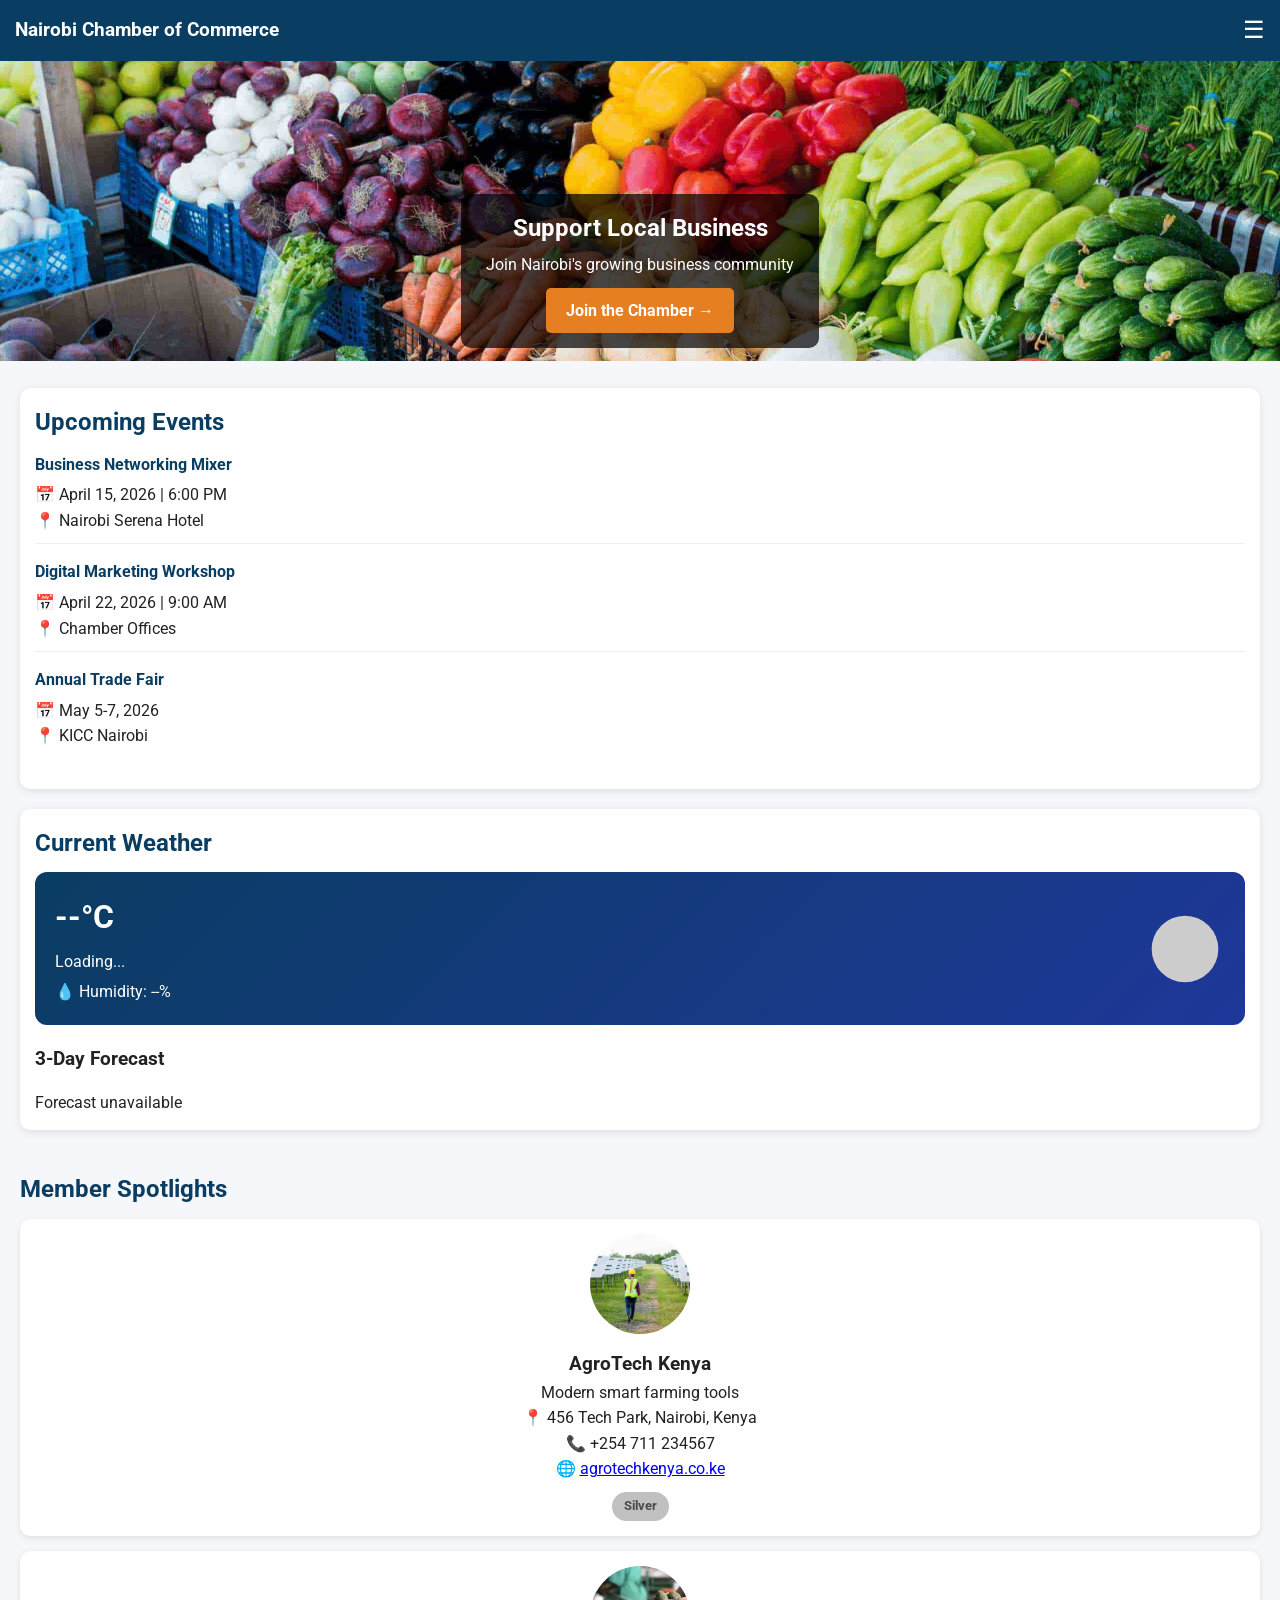
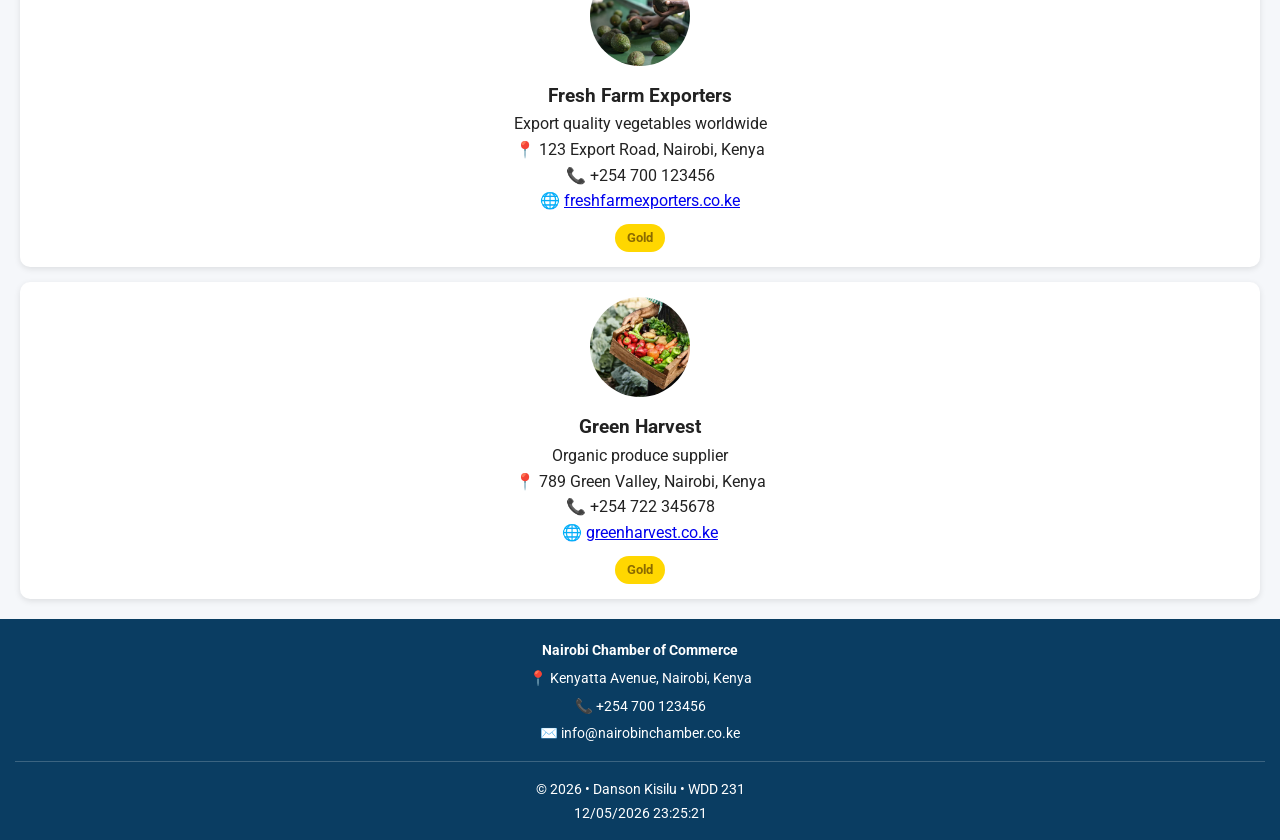
==== commit 17aef373: "updated" ====
--- a/chamber/index.html
+++ b/chamber/index.html
@@ -81,23 +81,23 @@
         </section>
 
         <!-- WEATHER SECTION -->
-        <section class="card weather-card">
-            <h2>Current Weather</h2>
-            <div class="weather-current">
-                <div class="weather-info">
-                    <p class="temp" id="current-temp">--°C</p>
-                    <p id="weather-desc">Loading...</p>
-                    <p>💧 Humidity: <span id="humidity">--</span>%</p>
-                </div>
-                <img id="weather-icon" src="" alt="Weather icon" width="80" height="80">
-            </div>
-            <div class="weather-forecast">
-                <h3>3-Day Forecast</h3>
-                <div id="forecast-container">
-                    <p>Loading forecast...</p>
-                </div>
-            </div>
-        </section>
+<section class="card weather-card">
+    <h2>Current Weather</h2>
+    <div class="weather-current">
+        <div class="weather-info">
+            <p class="temp" id="current-temp">--°C</p>
+            <p id="weather-desc">Loading...</p>
+            <p>💧 Humidity: <span id="humidity">--</span>%</p>
+        </div>
+        <img id="weather-icon" src="data:image/svg+xml,%3Csvg xmlns='http://www.w3.org/2000/svg' width='80' height='80' viewBox='0 0 24 24' fill='%23cccccc'%3E%3Ccircle cx='12' cy='12' r='10' fill='%23cccccc'/%3E%3C/svg%3E" alt="Weather icon" width="80" height="80">
+    </div>
+    <div class="weather-forecast">
+        <h3>3-Day Forecast</h3>
+        <div id="forecast-container">
+            <p>Loading forecast...</p>
+        </div>
+    </div>
+</section>
 
     </div>
 
--- a/chamber/styles/small.css
+++ b/chamber/styles/small.css
@@ -1,439 +1,127 @@
 /* RESET */
-*{
-margin:0;
-padding:0;
-box-sizing:border-box;
-}
-
-body{
-font-family: Arial, sans-serif;
-background:#f5f7fa;
-line-height:1.6;
-color:#222;
+* {
+    margin: 0;
+    padding: 0;
+    box-sizing: border-box;
+}
+
+body {
+    font-family: 'Roboto', Arial, sans-serif;
+    background: #f5f7fa;
+    line-height: 1.6;
+    color: #222;
 }
 
 /* HEADER */
-header{
-background:#0a3d62;
-color:white;
-padding:15px;
-display:flex;
-justify-content:space-between;
-align-items:center;
-}
-
-header h1{
-font-size:1.2rem;
-}
-
-#menuButton{
-background:none;
-border:none;
-color:white;
-font-size:1.5rem;
-cursor:pointer;
-}
-
-/* NAV */
-nav{
-display:none;
-flex-direction:column;
-background:#1e3799;
-}
-
-nav a{
-color:white;
-padding:10px;
-text-decoration:none;
-border-bottom:1px solid rgba(255,255,255,0.2);
-}
-
-nav a:hover{
-background:#4a69bd;
-}
-
-nav.open{
-display:flex;
-}
-
-/* HERO */
-.hero{
-position:relative;
-}
-
-.hero img{
-width:100%;
-height:300px;
-object-fit:cover;
-}
-
-.hero-text{
-position:absolute;
-bottom:20px;
-left:50%;
-transform:translateX(-50%);
-text-align:center;
-color:white;
-background:rgba(0,0,0,0.6);
-padding:15px 25px;
-border-radius:10px;
-}
-
-.cta{
-display:inline-block;
-margin-top:10px;
-background:#f39c12;
-color:white;
-padding:10px 20px;
-text-decoration:none;
-border-radius:5px;
-font-weight:bold;
-}
-
-/* GRID */
-.home-grid{
-display:grid;
-gap:20px;
-padding:20px;
-}
-
-.card{
-background:white;
-padding:15px;
-border-radius:10px;
-box-shadow:0 2px 8px rgba(0,0,0,0.1);
-}
-
-/* SECTION TITLES */
-h2{
-margin-bottom:10px;
-color:#0a3d62;
-}
-
-/* SPOTLIGHT */
-.spotlight{
-padding:20px;
-}
-
-#members{
-display:grid;
-gap:15px;
-}
-
-.member{
-background:white;
-padding:15px;
-border-radius:10px;
-box-shadow:0 2px 6px rgba(0,0,0,0.1);
-text-align:center;
-transition:transform 0.2s;
-}
-
-.member:hover{
-transform:translateY(-5px);
-}
-
-/* FOOTER */
-footer{
-text-align:center;
-background:#0a3d62;
-color:white;
-padding:15px;
-font-size:0.9rem;
-}
-
-/* DIRECTORY */
-.view-buttons {
-  display: flex;
-  justify-content: center;
-  gap: 10px;
-  margin: 1rem 0;
-}
-
-.view-buttons button {
-  padding: 8px 16px;
-  border: none;
-  background: #333;
-  color: white;
-  cursor: pointer;
-}
-
-.view-buttons button:hover {
-  background: #555;
-}
-
-#directory.grid {
-  display: grid;
-  gap: 15px;
-}
-
-.card {
-  background: #f4f4f4;
-  padding: 15px;
-  border-radius: 8px;
-  text-align: center;
-  box-shadow: 0 0 5px rgba(0,0,0,0.1);
-}
-
-.card img {
-  width: 100px;
-  height: auto;
-  margin-bottom: 10px;
-}
-
-#directory.list {
-  display: block;
-}
-
-#directory.list .card {
-  display: flex;
-  align-items: center;
-  justify-content: space-between;
-  text-align: left;
-}
-
-
-
-/* Directory Hero Variation */
-.directory-hero .hero-text h2 {
-    font-size: 1.8rem;
-}
-
-.directory-hero .hero-text p {
-    font-size: 1rem;
-}
-
-/* Directory Container */
-.directory-container {
-    padding: 2rem;
-    max-width: 1200px;
-    margin: 0 auto;
-}
-
-.directory-container h2 {
-    text-align: center;
-    margin-bottom: 1.5rem;
-}
-
-/* Enhanced View Buttons */
-.view-buttons {
-    display: flex;
-    justify-content: center;
-    gap: 1rem;
-    margin-bottom: 2rem;
-}
-
-.view-buttons button {
-    padding: 0.75rem 1.5rem;
-    font-size: 1rem;
-    font-weight: bold;
+header {
+    background: #0a3d62;
+    color: white;
+    padding: 15px;
+    display: flex;
+    justify-content: space-between;
+    align-items: center;
+}
+
+header h1 {
+    font-size: 1.2rem;
+}
+
+#menuButton {
+    background: none;
     border: none;
-    border-radius: 8px;
+    color: white;
+    font-size: 1.5rem;
     cursor: pointer;
-    transition: all 0.3s ease;
-    background: #e0e0e0;
-    color: #333;
-}
-
-.view-buttons button:hover {
-    background: #c0c0c0;
-    transform: translateY(-2px);
-}
-
-.view-buttons button.active {
-    background: #0a3d62;
-    color: white;
-    box-shadow: 0 2px 8px rgba(10,61,98,0.3);
-}
-
-/* Member Cards - Grid View */
-#directory.directory-grid {
-    display: grid;
-    grid-template-columns: 1fr;
-    gap: 1.5rem;
-}
-
-.member-card {
-    background: white;
-    border-radius: 12px;
-    overflow: hidden;
-    box-shadow: 0 2px 8px rgba(0,0,0,0.1);
-    transition: transform 0.3s ease, box-shadow 0.3s ease;
-}
-
-.member-card:hover {
-    transform: translateY(-5px);
-    box-shadow: 0 8px 20px rgba(0,0,0,0.15);
-}
-
-/* Fixed Image Sizes */
-.member-img {
+}
+
+/* NAVIGATION */
+nav {
+    display: none;
+    flex-direction: column;
+    background: #1e3799;
+}
+
+nav a {
+    color: white;
+    padding: 10px;
+    text-decoration: none;
+    border-bottom: 1px solid rgba(255, 255, 255, 0.2);
+}
+
+nav a:hover {
+    background: #4a69bd;
+}
+
+nav.open {
+    display: flex;
+}
+
+/* HERO SECTION */
+.hero {
+    position: relative;
+}
+
+.hero img {
     width: 100%;
-    height: 180px;
+    height: 300px;
     object-fit: cover;
-    background-color: #f5f5f5;
-    display: block;
-}
-
-.member-info {
-    padding: 1.2rem;
-}
-
-.member-info h3 {
-    font-size: 1.2rem;
-    margin-bottom: 0.5rem;
-    color: #0a3d62;
-}
-
-.member-desc {
-    font-size: 0.9rem;
-    color: #666;
-    margin-bottom: 0.8rem;
-    line-height: 1.4;
-}
-
-.member-address, .member-phone {
-    font-size: 0.85rem;
-    margin: 0.3rem 0;
-    color: #555;
-}
-
-.member-website {
+}
+
+.hero-text {
+    position: absolute;
+    bottom: 20px;
+    left: 50%;
+    transform: translateX(-50%);
+    text-align: center;
+    color: white;
+    background: rgba(0, 0, 0, 0.7);
+    padding: 15px 25px;
+    border-radius: 10px;
+}
+
+.hero-text h2 {
+    color: white;
+    margin-bottom: 5px;
+}
+
+.cta {
     display: inline-block;
-    margin: 0.8rem 0;
-    padding: 0.4rem 0.8rem;
-    background: #1e3799;
-    color: white;
+    margin-top: 10px;
+    background: #e67e22;
+    color: white;
+    padding: 10px 20px;
     text-decoration: none;
     border-radius: 5px;
-    font-size: 0.85rem;
+    font-weight: bold;
     transition: background 0.3s;
 }
 
-.member-website:hover {
-    background: #0a3d62;
-}
-
-/* Membership Badges */
-.badge {
-    display: inline-block;
-    padding: 0.25rem 0.75rem;
-    border-radius: 20px;
-    font-size: 0.75rem;
-    font-weight: bold;
-}
-
-.badge.gold {
-    background: #ffd700;
-    color: #8b6b00;
-}
-
-.badge.silver {
-    background: #c0c0c0;
-    color: #4a4a4a;
-}
-
-.badge.member {
-    background: #e0e0e0;
-    color: #555;
-}
-
-/* List View */
-#directory.directory-list {
-    display: flex;
-    flex-direction: column;
-    gap: 0.5rem;
-}
-
-#directory.directory-list .member-card {
-    display: flex;
-    align-items: center;
-    gap: 1rem;
-    padding: 1rem;
-}
-
-#directory.directory-list .member-img {
-    width: 80px;
-    height: 80px;
-    border-radius: 8px;
-    object-fit: cover;
-    flex-shrink: 0;
-}
-
-#directory.directory-list .member-info {
-    padding: 0;
-}
-
-#directory.directory-list .member-info h3 {
-    font-size: 1rem;
-    margin-bottom: 0.2rem;
-}
-
-#directory.directory-list .member-desc,
-#directory.directory-list .member-address,
-#directory.directory-list .member-phone {
-    font-size: 0.8rem;
-    margin: 0.2rem 0;
-}
-
-#directory.directory-list .member-website {
-    margin: 0.3rem 0;
-    padding: 0.3rem 0.6rem;
-    font-size: 0.75rem;
-}
-
-/* Weather Section Styles (for Week 3) */
-.weather-current {
-    display: flex;
-    justify-content: space-between;
-    align-items: center;
-    background: linear-gradient(135deg, #0a3d62 0%, #1e3799 100%);
-    color: white;
+.cta:hover {
+    background: #d35400;
+}
+
+/* HOME PAGE GRID */
+.home-grid {
+    display: grid;
+    gap: 20px;
     padding: 20px;
-    border-radius: 12px;
-    margin-bottom: 20px;
-}
-
-.weather-info {
-    text-align: left;
-}
-
-.temp {
-    font-size: 2rem;
-    font-weight: bold;
-    margin: 0;
-}
-
-#weather-desc {
-    text-transform: capitalize;
-    margin: 5px 0;
-}
-
-#forecast-container {
-    display: flex;
-    flex-direction: column;
-    gap: 10px;
-    margin-top: 15px;
-}
-
-.forecast-card {
-    text-align: center;
-    background: #f8f9fa;
-    padding: 12px;
-    border-radius: 8px;
-    box-shadow: 0 1px 3px rgba(0,0,0,0.1);
-}
-
-.forecast-card h4 {
-    margin: 0 0 5px 0;
-}
-
-.forecast-card img {
-    width: 50px;
-    height: 50px;
-}
-
-/* Event Styles */
+}
+
+/* CARD STYLES - Single Definition */
+.card {
+    background: white;
+    padding: 15px;
+    border-radius: 10px;
+    box-shadow: 0 2px 8px rgba(0, 0, 0, 0.1);
+}
+
+/* SECTION TITLES */
+h2 {
+    margin-bottom: 10px;
+    color: #0a3d62;
+}
+
+/* EVENTS - Single Definition */
 .event {
     margin-bottom: 15px;
     padding-bottom: 10px;
@@ -450,37 +138,30 @@
     color: #0a3d62;
 }
 
-/* Loading & Error States */
-.loading {
-    text-align: center;
+/* SPOTLIGHTS */
+.spotlight {
     padding: 20px;
-    color: #666;
-}
-
-.error {
-    text-align: center;
-    padding: 20px;
-    color: #d9534f;
-    background: #f9e6e6;
-    border-radius: 8px;
-}
-
-/* Footer Enhancements */
-.footer-contact {
-    margin-bottom: 1rem;
-}
-
-.footer-contact p {
-    margin: 0.3rem 0;
-}
-
-.footer-info {
-    margin-top: 1rem;
-    padding-top: 1rem;
-    border-top: 1px solid rgba(255,255,255,0.2);
-}
-
-/* Spotlight Logo */
+}
+
+#members {
+    display: grid;
+    gap: 15px;
+}
+
+.member {
+    background: white;
+    padding: 15px;
+    border-radius: 10px;
+    box-shadow: 0 2px 6px rgba(0, 0, 0, 0.1);
+    text-align: center;
+    transition: transform 0.2s;
+}
+
+.member:hover {
+    transform: translateY(-5px);
+}
+
+/* Spotlight Logo - Single Definition */
 .spotlight-logo {
     width: 100px;
     height: 100px;
@@ -491,7 +172,7 @@
     background: #f5f5f5;
 }
 
-/* Membership Badges for Spotlights */
+/* Membership Badges - Single Definition */
 .membership-gold {
     display: inline-block;
     background: #ffd700;
@@ -514,7 +195,57 @@
     margin-top: 10px;
 }
 
-/* Forecast Card Text */
+/* WEATHER SECTION - Single Definition */
+.weather-current {
+    display: flex;
+    justify-content: space-between;
+    align-items: center;
+    background: linear-gradient(135deg, #0a3d62 0%, #1e3799 100%);
+    color: white;
+    padding: 20px;
+    border-radius: 12px;
+    margin-bottom: 20px;
+}
+
+.weather-info {
+    text-align: left;
+}
+
+.temp {
+    font-size: 2rem;
+    font-weight: bold;
+    margin: 0;
+}
+
+#weather-desc {
+    text-transform: capitalize;
+    margin: 5px 0;
+}
+
+#forecast-container {
+    display: flex;
+    flex-direction: column;
+    gap: 10px;
+    margin-top: 15px;
+}
+
+.forecast-card {
+    text-align: center;
+    background: #f8f9fa;
+    padding: 12px;
+    border-radius: 8px;
+    box-shadow: 0 1px 3px rgba(0, 0, 0, 0.1);
+}
+
+.forecast-card h4 {
+    margin: 0 0 5px 0;
+}
+
+.forecast-card img {
+    width: 50px;
+    height: 50px;
+}
+
 .forecast-temp {
     font-size: 1.2rem;
     font-weight: bold;
@@ -527,102 +258,196 @@
     color: #666;
 }
 
-
-/* Add these to the end of your small.css */
-
-/* Google Fonts */
-body {
-    font-family: 'Roboto', Arial, sans-serif;
-}
-
-/* Weather Section */
-.weather-current {
-    display: flex;
-    justify-content: space-between;
-    align-items: center;
-    background: linear-gradient(135deg, #0a3d62 0%, #1e3799 100%);
-    color: white;
-    padding: 20px;
+/* DIRECTORY PAGE */
+.directory-container {
+    padding: 2rem;
+    max-width: 1200px;
+    margin: 0 auto;
+}
+
+.directory-container h2 {
+    text-align: center;
+    margin-bottom: 1.5rem;
+}
+
+/* View Buttons - Single Definition */
+.view-buttons {
+    display: flex;
+    justify-content: center;
+    gap: 1rem;
+    margin-bottom: 2rem;
+}
+
+.view-buttons button {
+    padding: 0.75rem 1.5rem;
+    font-size: 1rem;
+    font-weight: bold;
+    border: none;
+    border-radius: 8px;
+    cursor: pointer;
+    transition: all 0.3s ease;
+    background: #e0e0e0;
+    color: #333;
+}
+
+.view-buttons button:hover {
+    background: #c0c0c0;
+    transform: translateY(-2px);
+}
+
+.view-buttons button.active {
+    background: #0a3d62;
+    color: white;
+    box-shadow: 0 2px 8px rgba(10, 61, 98, 0.3);
+}
+
+/* Directory Grid */
+#directory.directory-grid {
+    display: grid;
+    grid-template-columns: 1fr;
+    gap: 1.5rem;
+}
+
+/* Member Cards */
+.member-card {
+    background: white;
     border-radius: 12px;
-    margin-bottom: 20px;
-}
-
-.temp {
-    font-size: 2rem;
-    font-weight: bold;
-}
-
-#weather-desc {
-    text-transform: capitalize;
-}
-
-#forecast-container {
-    display: flex;
-    flex-direction: column;
-    gap: 10px;
-    margin-top: 15px;
-}
-
-.forecast-card {
-    text-align: center;
-    background: #f8f9fa;
-    padding: 12px;
-    border-radius: 8px;
-}
-
-.forecast-card img {
-    width: 50px;
-    height: 50px;
-}
-
-/* Spotlight Logo */
-.spotlight-logo {
-    width: 100px;
-    height: 100px;
+    overflow: hidden;
+    box-shadow: 0 2px 8px rgba(0, 0, 0, 0.1);
+    transition: transform 0.3s ease;
+}
+
+.member-card:hover {
+    transform: translateY(-5px);
+    box-shadow: 0 8px 20px rgba(0, 0, 0, 0.15);
+}
+
+.member-img {
+    width: 100%;
+    height: 180px;
     object-fit: cover;
-    border-radius: 50%;
-    margin: 0 auto 1rem;
+    background: #f5f5f5;
     display: block;
 }
 
-.membership-gold {
+.member-info {
+    padding: 1.2rem;
+}
+
+.member-info h3 {
+    font-size: 1.2rem;
+    margin-bottom: 0.5rem;
+    color: #0a3d62;
+}
+
+.member-desc {
+    font-size: 0.9rem;
+    color: #666;
+    margin-bottom: 0.8rem;
+}
+
+.member-address,
+.member-phone {
+    font-size: 0.85rem;
+    margin: 0.3rem 0;
+    color: #555;
+}
+
+.member-website {
     display: inline-block;
+    margin: 0.8rem 0;
+    padding: 0.4rem 0.8rem;
+    background: #1e3799;
+    color: white;
+    text-decoration: none;
+    border-radius: 5px;
+    font-size: 0.85rem;
+    transition: background 0.3s;
+}
+
+.member-website:hover {
+    background: #0a3d62;
+}
+
+/* Badges */
+.badge {
+    display: inline-block;
+    padding: 0.25rem 0.75rem;
+    border-radius: 20px;
+    font-size: 0.75rem;
+    font-weight: bold;
+}
+
+.badge.gold {
     background: #ffd700;
     color: #8b6b00;
-    padding: 4px 12px;
-    border-radius: 20px;
-    font-size: 0.8rem;
-    font-weight: bold;
-    margin-top: 10px;
-}
-
-.membership-silver {
-    display: inline-block;
+}
+
+.badge.silver {
     background: #c0c0c0;
     color: #4a4a4a;
-    padding: 4px 12px;
-    border-radius: 20px;
-    font-size: 0.8rem;
-    font-weight: bold;
-    margin-top: 10px;
-}
-
-.event {
-    margin-bottom: 15px;
-    padding-bottom: 10px;
-    border-bottom: 1px solid #eee;
-}
-
-.event:last-child {
-    border-bottom: none;
-}
-
-.event h3 {
+}
+
+.badge.member {
+    background: #e0e0e0;
+    color: #555;
+}
+
+/* List View */
+#directory.directory-list {
+    display: flex;
+    flex-direction: column;
+    gap: 0.5rem;
+}
+
+#directory.directory-list .member-card {
+    display: flex;
+    align-items: center;
+    gap: 1rem;
+    padding: 1rem;
+}
+
+#directory.directory-list .member-img {
+    width: 80px;
+    height: 80px;
+    border-radius: 8px;
+    object-fit: cover;
+    flex-shrink: 0;
+}
+
+#directory.directory-list .member-info {
+    padding: 0;
+}
+
+#directory.directory-list .member-info h3 {
     font-size: 1rem;
-    margin-bottom: 5px;
-    color: #0a3d62;
-}
-
+    margin-bottom: 0.2rem;
+}
+
+/* FOOTER */
+footer {
+    text-align: center;
+    background: #0a3d62;
+    color: white;
+    padding: 15px;
+    font-size: 0.9rem;
+}
+
+.footer-contact {
+    margin-bottom: 1rem;
+}
+
+.footer-contact p {
+    margin: 0.3rem 0;
+}
+
+.footer-info {
+    margin-top: 1rem;
+    padding-top: 1rem;
+    border-top: 1px solid rgba(255, 255, 255, 0.2);
+}
+
+/* Loading & Error States */
 .loading {
     text-align: center;
     padding: 20px;
@@ -633,4 +458,6 @@
     text-align: center;
     padding: 20px;
     color: #d9534f;
+    background: #f9e6e6;
+    border-radius: 8px;
 }
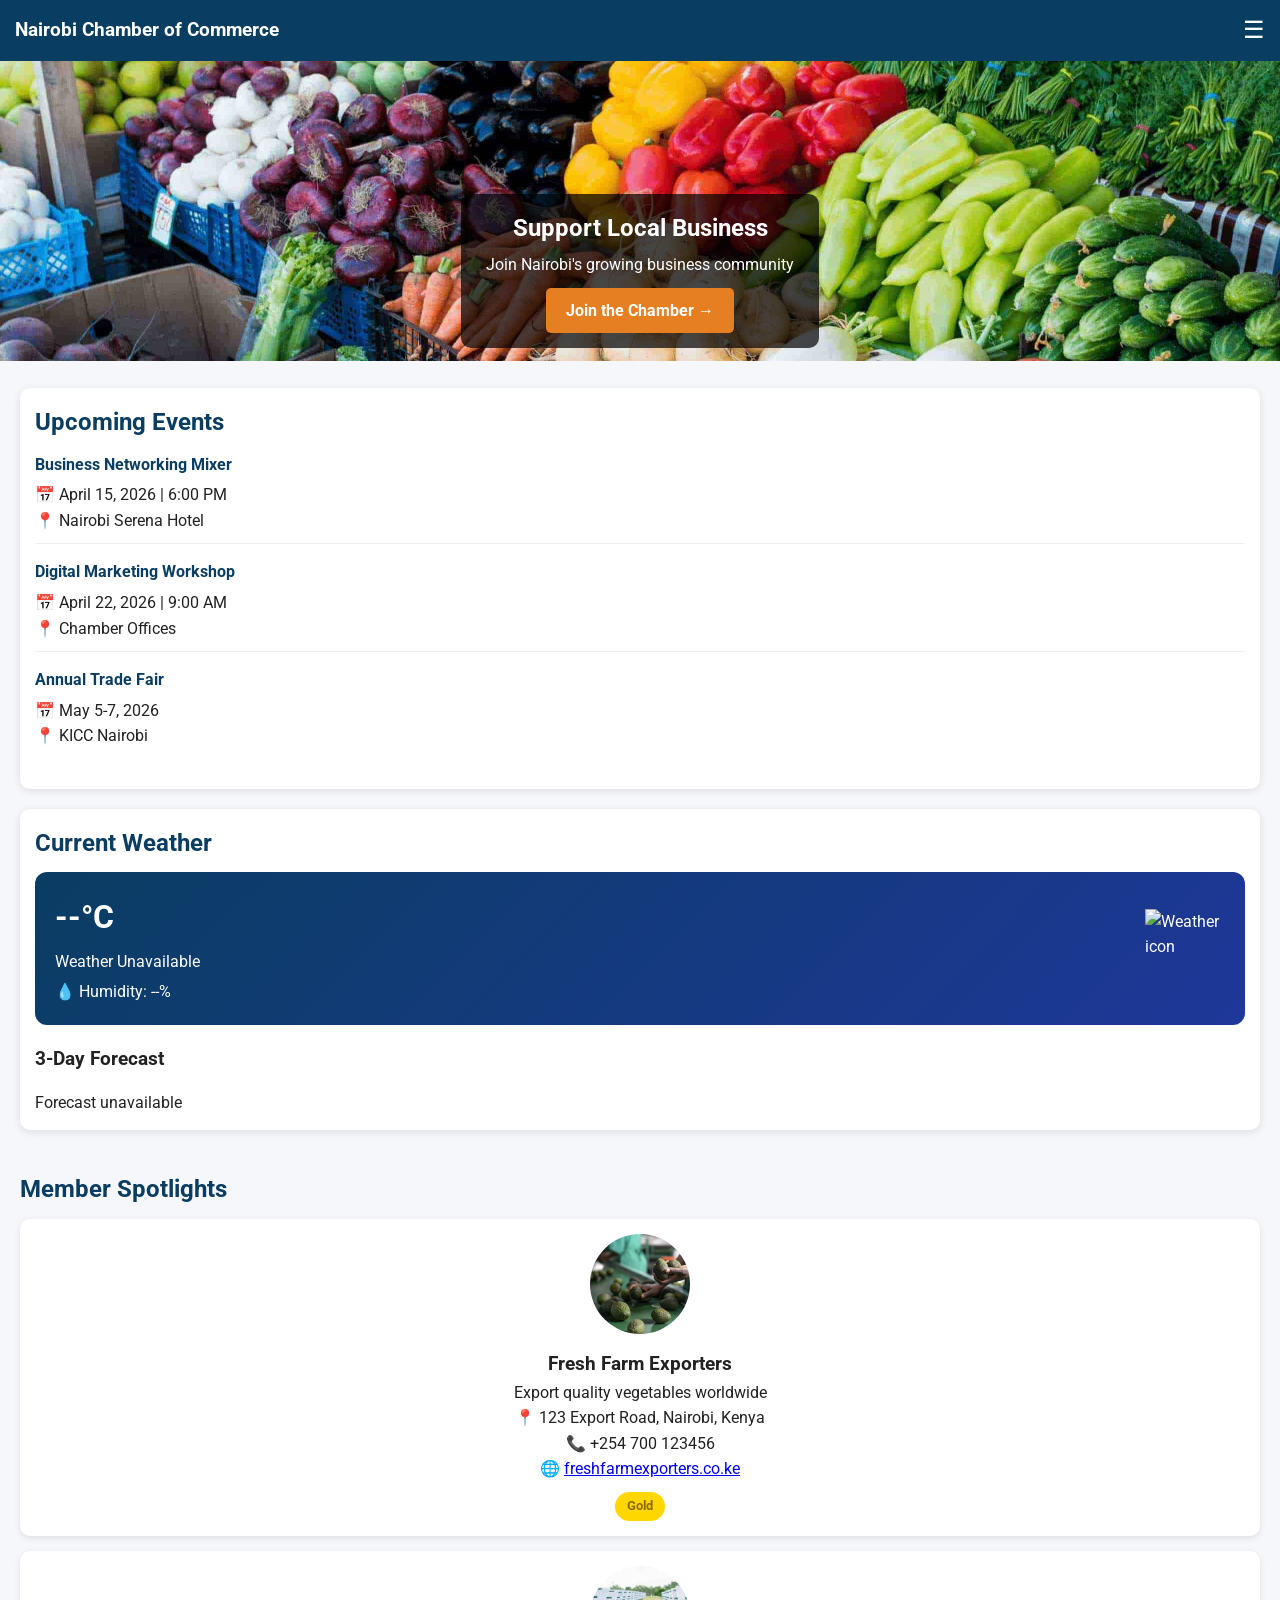
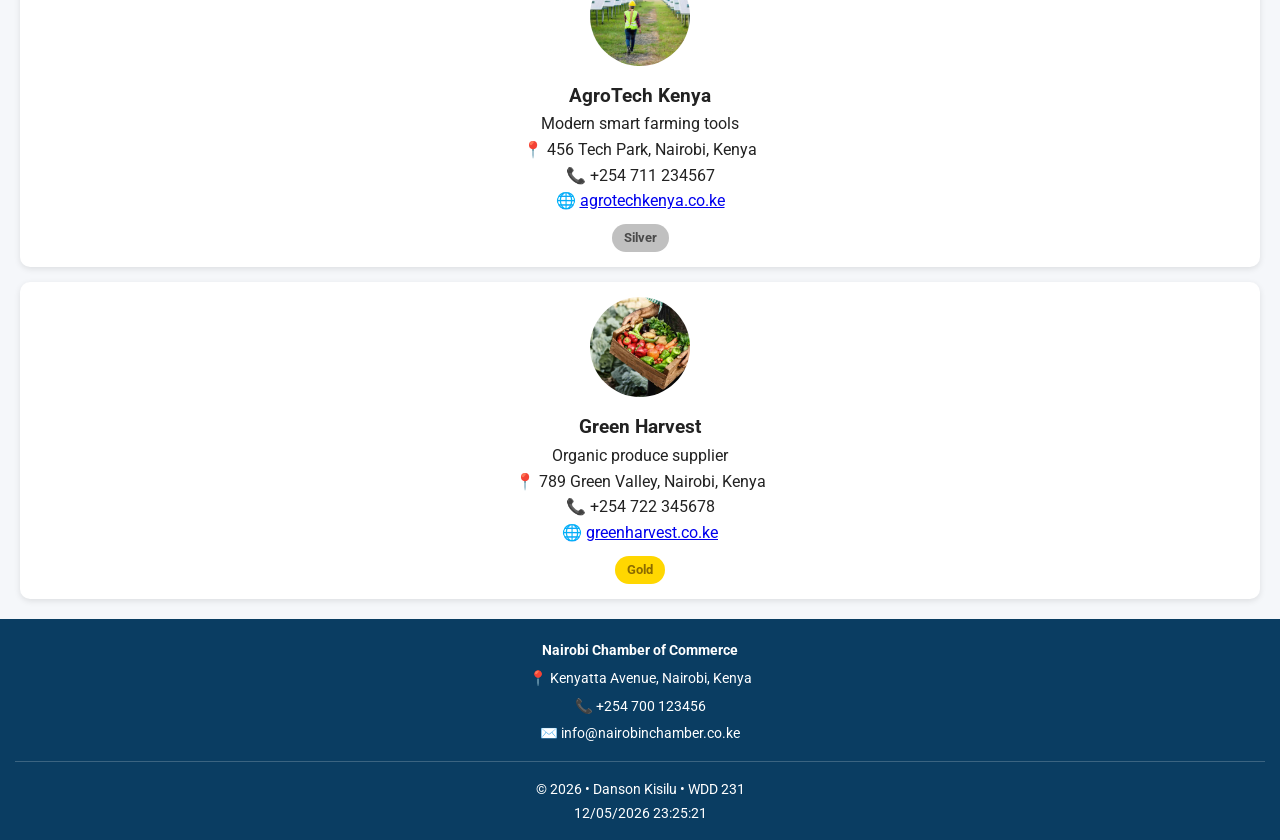
==== commit b3c1697a: "Final Week 3 Chamber Home Page - All requirements met" ====
--- a/chamber/index.html
+++ b/chamber/index.html
@@ -39,7 +39,7 @@
 </header>
 
 <nav id="navMenu">
-    <a href="../index.html">Home</a>
+    <a href="../index.html"> Home</a>
     <a href="index.html" class="active">Chamber </a>
     <a href="directory.html">Directory</a>
     <a href="join.html">Join</a>
@@ -81,23 +81,23 @@
         </section>
 
         <!-- WEATHER SECTION -->
-<section class="card weather-card">
-    <h2>Current Weather</h2>
-    <div class="weather-current">
-        <div class="weather-info">
-            <p class="temp" id="current-temp">--°C</p>
-            <p id="weather-desc">Loading...</p>
-            <p>💧 Humidity: <span id="humidity">--</span>%</p>
-        </div>
-        <img id="weather-icon" src="data:image/svg+xml,%3Csvg xmlns='http://www.w3.org/2000/svg' width='80' height='80' viewBox='0 0 24 24' fill='%23cccccc'%3E%3Ccircle cx='12' cy='12' r='10' fill='%23cccccc'/%3E%3C/svg%3E" alt="Weather icon" width="80" height="80">
-    </div>
-    <div class="weather-forecast">
-        <h3>3-Day Forecast</h3>
-        <div id="forecast-container">
-            <p>Loading forecast...</p>
-        </div>
-    </div>
-</section>
+        <section class="card weather-card">
+            <h2>Current Weather</h2>
+            <div class="weather-current">
+                <div class="weather-info">
+                    <p class="temp" id="current-temp">--°C</p>
+                    <p id="weather-desc">Loading...</p>
+                    <p>💧 Humidity: <span id="humidity">--</span>%</p>
+                </div>
+                <img id="weather-icon" alt="Weather icon" width="80" height="80">
+            </div>
+            <div class="weather-forecast">
+                <h3>3-Day Forecast</h3>
+                <div id="forecast-container">
+                    <p>Loading forecast...</p>
+                </div>
+            </div>
+        </section>
 
     </div>
 
@@ -123,4 +123,5 @@
 </footer>
 
 </body>
+
 </html>
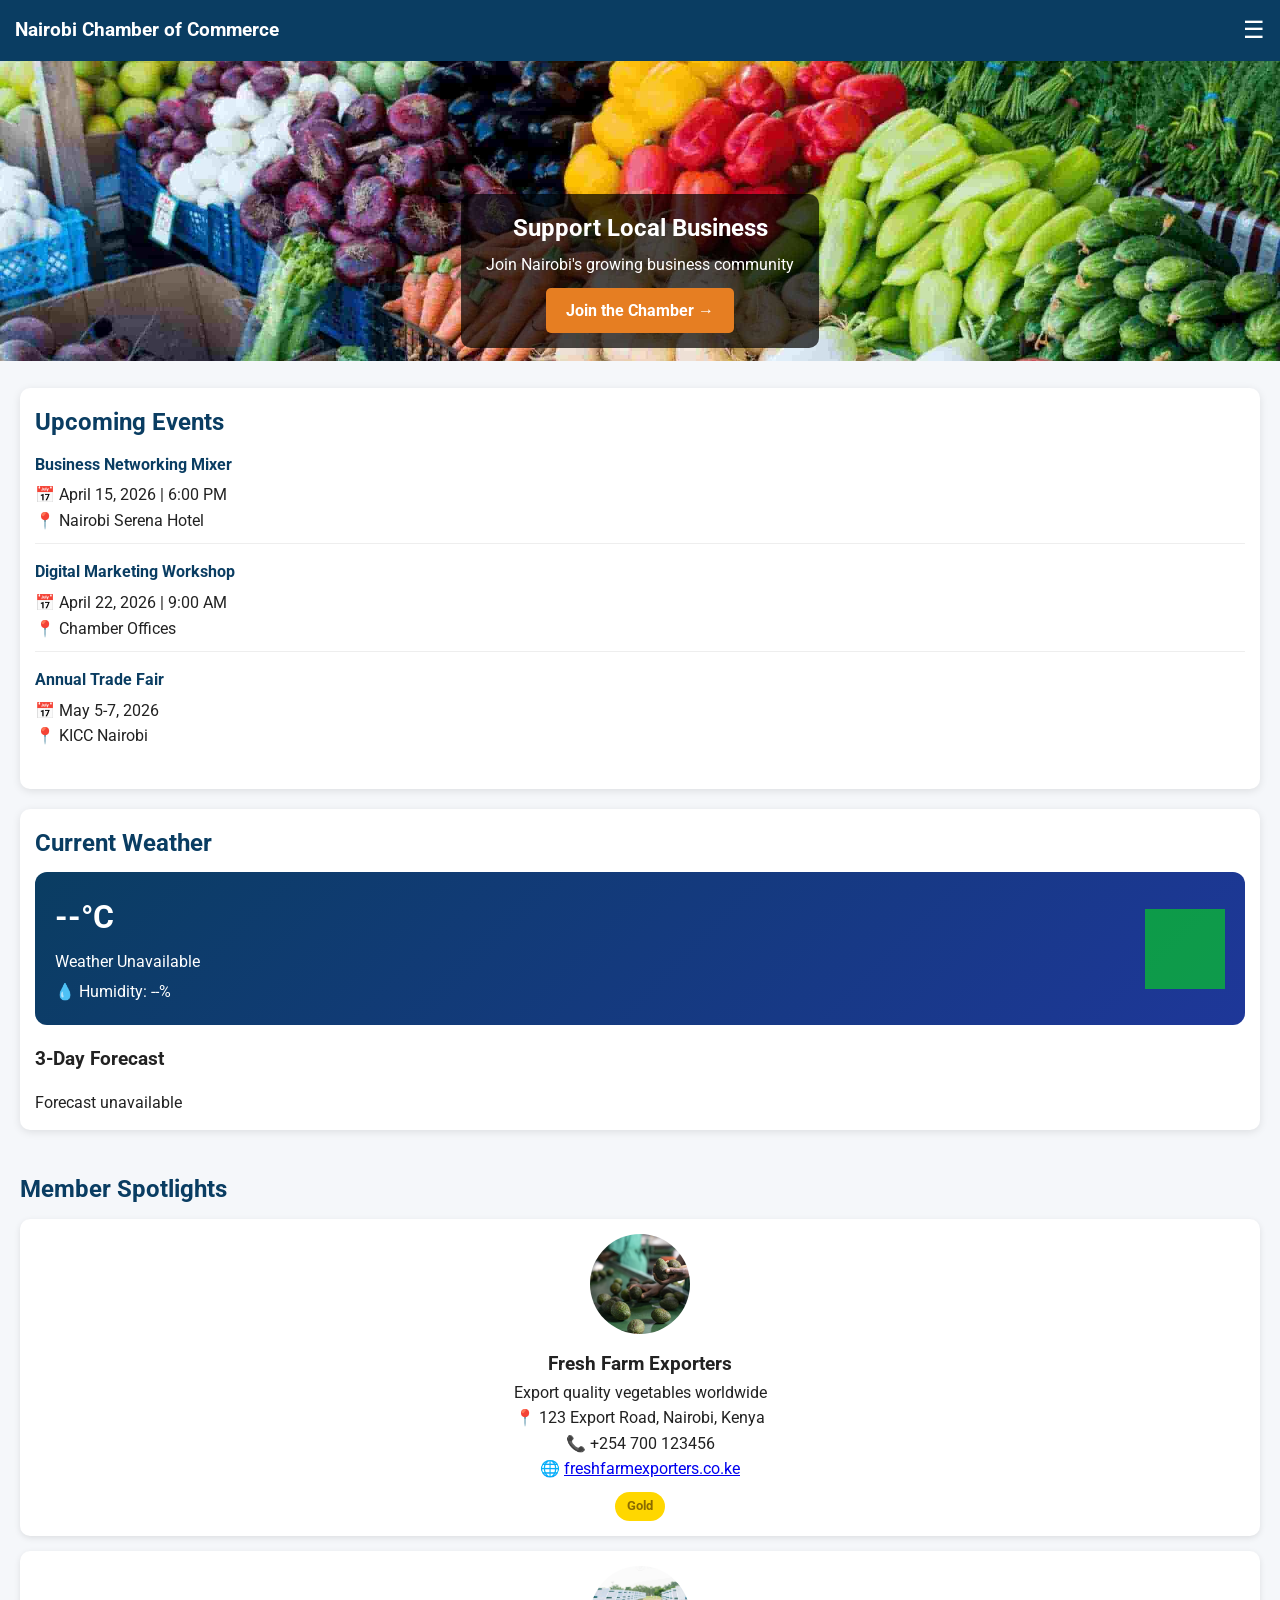
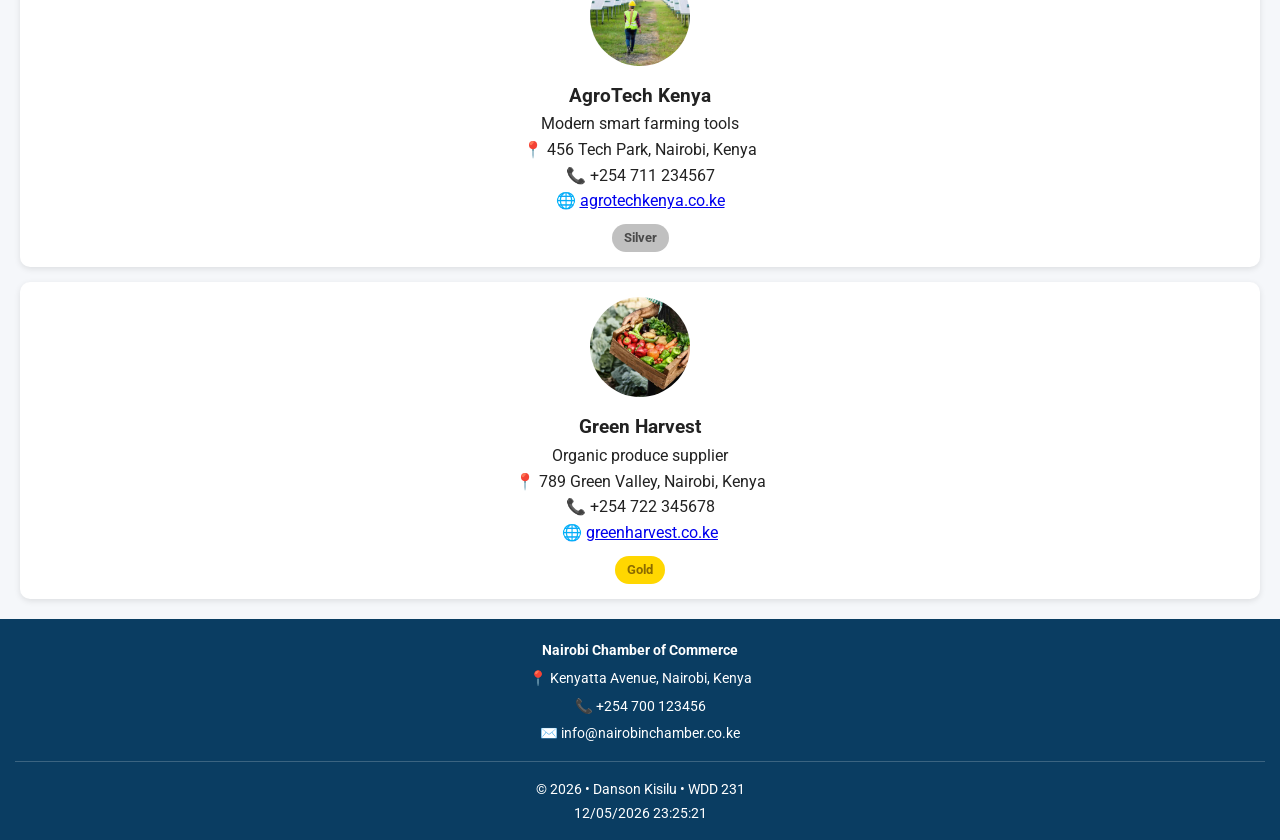
==== commit d7d4132f: "Final Week 3 Chamber Home Page - All requirements met" ====
--- a/chamber/index.html
+++ b/chamber/index.html
@@ -39,8 +39,8 @@
 </header>
 
 <nav id="navMenu">
-    <a href="../index.html"> Home</a>
-    <a href="index.html" class="active">Chamber </a>
+    <a href="../index.html">Home</a>
+    <a href="index.html" class="active">Chamber</a>
     <a href="directory.html">Directory</a>
     <a href="join.html">Join</a>
 </nav>
@@ -89,7 +89,7 @@
                     <p id="weather-desc">Loading...</p>
                     <p>💧 Humidity: <span id="humidity">--</span>%</p>
                 </div>
-                <img id="weather-icon" alt="Weather icon" width="80" height="80">
+                <img id="weather-icon" src="[data-uri]" alt="Weather icon" width="80" height="80">
             </div>
             <div class="weather-forecast">
                 <h3>3-Day Forecast</h3>
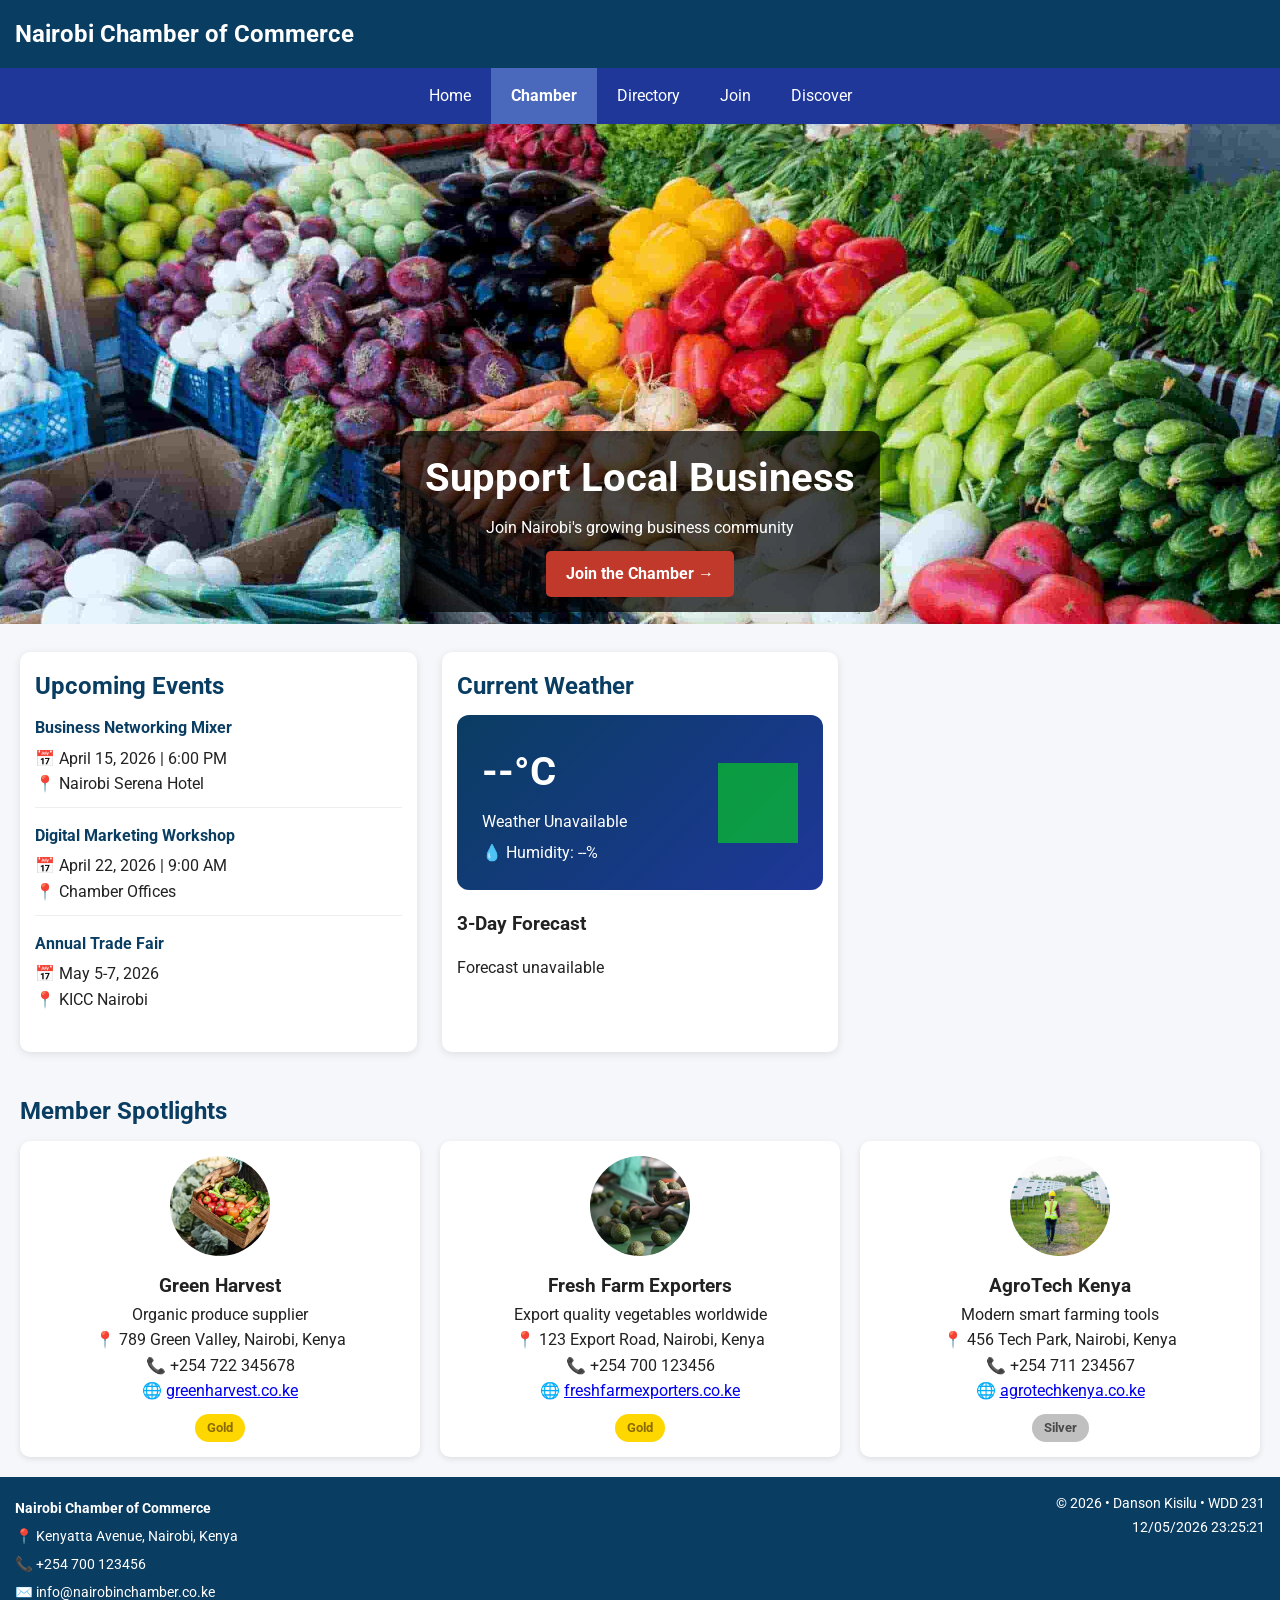
==== commit 56d708cf: "Week 05 completed" ====
--- a/chamber/index.html
+++ b/chamber/index.html
@@ -43,6 +43,7 @@
     <a href="index.html" class="active">Chamber</a>
     <a href="directory.html">Directory</a>
     <a href="join.html">Join</a>
+    <a href="discover.html">Discover</a>
 </nav>
 
 <main>
--- a/chamber/styles/small.css
+++ b/chamber/styles/small.css
@@ -34,7 +34,7 @@
     cursor: pointer;
 }
 
-/* NAVIGATION */
+/* NAVIGATION - Single Definition */
 nav {
     display: none;
     flex-direction: column;
@@ -50,6 +50,12 @@
 
 nav a:hover {
     background: #4a69bd;
+}
+
+nav a.active {
+    background: #4a69bd;
+    font-weight: bold;
+    color: white
 }
 
 nav.open {
@@ -84,10 +90,11 @@
     margin-bottom: 5px;
 }
 
+/* CTA BUTTON - Single Definition (Fixed Contrast) */
 .cta {
     display: inline-block;
     margin-top: 10px;
-    background: #e67e22;
+    background: #c0392b;
     color: white;
     padding: 10px 20px;
     text-decoration: none;
@@ -97,7 +104,7 @@
 }
 
 .cta:hover {
-    background: #d35400;
+    background: #a82313;
 }
 
 /* HOME PAGE GRID */
@@ -107,7 +114,7 @@
     padding: 20px;
 }
 
-/* CARD STYLES - Single Definition */
+/* CARD STYLES */
 .card {
     background: white;
     padding: 15px;
@@ -121,7 +128,7 @@
     color: #0a3d62;
 }
 
-/* EVENTS - Single Definition */
+/* EVENTS */
 .event {
     margin-bottom: 15px;
     padding-bottom: 10px;
@@ -161,7 +168,7 @@
     transform: translateY(-5px);
 }
 
-/* Spotlight Logo - Single Definition */
+/* Spotlight Logo */
 .spotlight-logo {
     width: 100px;
     height: 100px;
@@ -172,7 +179,7 @@
     background: #f5f5f5;
 }
 
-/* Membership Badges - Single Definition */
+/* Membership Badges */
 .membership-gold {
     display: inline-block;
     background: #ffd700;
@@ -270,7 +277,7 @@
     margin-bottom: 1.5rem;
 }
 
-/* View Buttons - Single Definition */
+/* View Buttons */
 .view-buttons {
     display: flex;
     justify-content: center;
@@ -460,4 +467,361 @@
     color: #d9534f;
     background: #f9e6e6;
     border-radius: 8px;
-}+}
+
+
+
+/* JOIN PAGE STYLES */
+.join-container {
+    max-width: 1200px;
+    margin: 0 auto;
+    padding: 2rem;
+}
+
+.join-container h2 {
+    text-align: center;
+    margin-bottom: 0.5rem;
+}
+
+.join-container > p {
+    text-align: center;
+    margin-bottom: 2rem;
+    color: #666;
+}
+
+.join-layout {
+    display: flex;
+    flex-direction: column;
+    gap: 2rem;
+}
+
+/* Form Styles */
+form {
+    background: white;
+    padding: 1.5rem;
+    border-radius: 12px;
+    box-shadow: 0 2px 8px rgba(0,0,0,0.1);
+}
+
+label {
+    display: block;
+    margin-top: 1rem;
+    margin-bottom: 0.25rem;
+    font-weight: bold;
+    color: #0a3d62;
+}
+
+input, select, textarea {
+    width: 100%;
+    padding: 0.75rem;
+    border: 1px solid #ddd;
+    border-radius: 6px;
+    font-size: 1rem;
+    font-family: inherit;
+}
+
+input:focus, select:focus, textarea:focus {
+    outline: none;
+    border-color: #0a3d62;
+    box-shadow: 0 0 0 2px rgba(10,61,98,0.2);
+}
+
+small {
+    display: block;
+    margin-top: 0.25rem;
+    font-size: 0.75rem;
+    color: #666;
+}
+
+.submit-btn {
+    margin-top: 1.5rem;
+    width: 100%;
+    background: #c0392b;
+    color: white;
+    padding: 0.75rem;
+    font-size: 1rem;
+    font-weight: bold;
+    border: none;
+    border-radius: 6px;
+    cursor: pointer;
+    transition: background 0.3s;
+}
+
+.submit-btn:hover {
+    background: #a82313;
+}
+
+/* Membership Cards */
+.membership-cards {
+    display: grid;
+    grid-template-columns: 1fr;
+    gap: 1rem;
+}
+
+.membership-cards .card {
+    text-align: center;
+    transition: all 0.5s ease;
+    opacity: 0;
+    transform: translateY(20px);
+    animation: fadeInUp 0.5s ease forwards;
+}
+
+.membership-cards .card:nth-child(1) { animation-delay: 0.1s; }
+.membership-cards .card:nth-child(2) { animation-delay: 0.2s; }
+.membership-cards .card:nth-child(3) { animation-delay: 0.3s; }
+.membership-cards .card:nth-child(4) { animation-delay: 0.4s; }
+
+@keyframes fadeInUp {
+    to {
+        opacity: 1;
+        transform: translateY(0);
+    }
+}
+
+.membership-cards .card .price {
+    font-size: 1.5rem;
+    font-weight: bold;
+    color: #c0392b;
+    margin: 0.5rem 0;
+}
+
+.modal-btn {
+    background: #0a3d62;
+    color: white;
+    border: none;
+    padding: 0.5rem 1rem;
+    border-radius: 5px;
+    cursor: pointer;
+    margin-top: 0.5rem;
+    transition: background 0.3s;
+}
+
+.modal-btn:hover {
+    background: #1e3799;
+}
+
+/* NP Card */
+.np-card { border-top: 4px solid #2ecc71; }
+.bronze-card { border-top: 4px solid #cd7f32; }
+.silver-card { border-top: 4px solid #c0c0c0; }
+.gold-card { border-top: 4px solid #ffd700; }
+
+/* Modal Styles */
+.modal {
+    border: none;
+    border-radius: 12px;
+    padding: 0;
+    max-width: 400px;
+    width: 90%;
+    box-shadow: 0 10px 40px rgba(0,0,0,0.2);
+}
+
+.modal::backdrop {
+    background: rgba(0,0,0,0.5);
+}
+
+.modal-content {
+    padding: 1.5rem;
+}
+
+.modal-content h3 {
+    color: #0a3d62;
+    margin-bottom: 1rem;
+}
+
+.modal-content ul {
+    list-style: none;
+    padding: 0;
+    margin-bottom: 1.5rem;
+}
+
+.modal-content li {
+    padding: 0.5rem 0;
+    border-bottom: 1px solid #eee;
+}
+
+.close-modal {
+    background: #0a3d62;
+    color: white;
+    border: none;
+    padding: 0.5rem 1rem;
+    border-radius: 5px;
+    cursor: pointer;
+    width: 100%;
+}
+
+/* Thank You Page */
+.thankyou-container {
+    max-width: 800px;
+    margin: 0 auto;
+    padding: 2rem;
+    text-align: center;
+}
+
+.submission-summary {
+    background: white;
+    padding: 1.5rem;
+    border-radius: 12px;
+    margin: 2rem 0;
+    text-align: left;
+    box-shadow: 0 2px 8px rgba(0,0,0,0.1);
+}
+
+.submission-summary h3 {
+    color: #0a3d62;
+    margin-bottom: 1rem;
+    text-align: center;
+}
+
+.summary-grid {
+    display: grid;
+    gap: 0.75rem;
+}
+
+.summary-item {
+    display: flex;
+    justify-content: space-between;
+    padding: 0.5rem;
+    border-bottom: 1px solid #eee;
+    flex-wrap: wrap;
+}
+
+.summary-item strong {
+    color: #0a3d62;
+}
+
+
+/* DISCOVER PAGE - MOBILE STYLES */
+.discover-header {
+    text-align: center;
+    padding: 1rem;
+    background: #0a3d62;
+    color: white;
+    margin-bottom: 1.5rem;
+}
+
+.discover-header h2 {
+    color: white;
+    margin-bottom: 0.5rem;
+}
+
+/* Visit Message */
+.visit-message {
+    text-align: center;
+    padding: 0.8rem;
+    margin: 0 1rem 1.5rem 1rem;
+    border-radius: 8px;
+    font-weight: bold;
+}
+
+.visit-message.first {
+    background: #e8f5e9;
+    color: #2e7d32;
+    border-left: 4px solid #2e7d32;
+}
+
+.visit-message.soon {
+    background: #fff3e0;
+    color: #e65100;
+    border-left: 4px solid #e65100;
+}
+
+.visit-message.normal {
+    background: #e3f2fd;
+    color: #1565c0;
+    border-left: 4px solid #1565c0;
+}
+
+/* DISCOVER GRID - USING GRID TEMPLATE AREAS */
+.discover-grid {
+    display: grid;
+    gap: 1.5rem;
+    padding: 1rem;
+    
+    /* Mobile layout - single column */
+    grid-template-areas:
+        "card1"
+        "card2"
+        "card3"
+        "card4"
+        "card5"
+        "card6"
+        "card7"
+        "card8";
+}
+
+.discover-card {
+    background: white;
+    border-radius: 12px;
+    overflow: hidden;
+    box-shadow: 0 2px 10px rgba(0,0,0,0.1);
+    transition: transform 0.3s ease;
+}
+
+.discover-card:hover {
+    transform: translateY(-5px);
+}
+
+.discover-card h2 {
+    background: #0a3d62;
+    color: white;
+    padding: 1rem;
+    margin: 0;
+    font-size: 1.2rem;
+}
+
+.discover-card figure {
+    margin: 0;
+    overflow: hidden;
+}
+
+/* No hover effect on mobile - images just display normally */
+.discover-card img {
+    width: 100%;
+    height: 180px;
+    object-fit: cover;
+    display: block;
+}
+
+.discover-card address {
+    padding: 0.8rem 1rem;
+    font-style: normal;
+    background: #f5f5f5;
+    font-size: 0.85rem;
+    color: #555;
+}
+
+.discover-card p {
+    padding: 0 1rem 0.8rem;
+    font-size: 0.9rem;
+    line-height: 1.5;
+    color: #333;
+}
+
+.learn-more-btn {
+    display: block;
+    width: calc(100% - 2rem);
+    margin: 0 1rem 1rem 1rem;
+    padding: 0.7rem;
+    background: #0a3d62;
+    color: white;
+    border: none;
+    border-radius: 6px;
+    cursor: pointer;
+    font-weight: bold;
+    transition: background 0.3s;
+}
+
+.learn-more-btn:hover {
+    background: #1e3799;
+}
+
+/* Assign grid areas to cards */
+.discover-card:nth-child(1) { grid-area: card1; }
+.discover-card:nth-child(2) { grid-area: card2; }
+.discover-card:nth-child(3) { grid-area: card3; }
+.discover-card:nth-child(4) { grid-area: card4; }
+.discover-card:nth-child(5) { grid-area: card5; }
+.discover-card:nth-child(6) { grid-area: card6; }
+.discover-card:nth-child(7) { grid-area: card7; }
+.discover-card:nth-child(8) { grid-area: card8; }
--- a/chamber/styles/large.css
+++ b/chamber/styles/large.css
@@ -0,0 +1,183 @@
+/* Large Screen Styles - 768px and up */
+@media (min-width: 768px) {
+
+    nav {
+        display: flex;
+        flex-direction: row;
+        justify-content: center;
+    }
+
+    nav a {
+        border: none;
+        padding: 15px 20px;
+    }
+
+    #menuButton {
+        display: none;
+    }
+
+    header h1 {
+        font-size: 1.5rem;
+    }
+
+    .home-grid {
+        grid-template-columns: repeat(3, 1fr);
+        gap: 25px;
+    }
+
+    #members {
+        grid-template-columns: repeat(3, 1fr);
+        gap: 20px;
+    }
+
+    #directory.directory-grid {
+        grid-template-columns: repeat(2, 1fr);
+        gap: 20px;
+    }
+
+    #directory.directory-list .member-img {
+        width: 100px;
+        height: 100px;
+    }
+
+    .hero img {
+        height: 400px;
+    }
+
+    .hero-text h2 {
+        font-size: 2rem;
+    }
+
+    .weather-current {
+        padding: 25px;
+    }
+
+    .temp {
+        font-size: 2.5rem;
+    }
+
+    #forecast-container {
+        flex-direction: row;
+        gap: 15px;
+    }
+
+    .forecast-card {
+        flex: 1;
+    }
+
+    footer {
+        display: flex;
+        justify-content: space-between;
+        text-align: left;
+        flex-wrap: wrap;
+    }
+
+    .footer-contact {
+        margin-bottom: 0;
+        flex: 1;
+    }
+
+    .footer-info {
+        margin-top: 0;
+        padding-top: 0;
+        border-top: none;
+        text-align: right;
+        flex: 1;
+    }
+}
+
+@media (min-width: 1024px) {
+
+    #directory.directory-grid {
+        grid-template-columns: repeat(3, 1fr);
+        gap: 25px;
+    }
+
+    #directory.directory-list .member-img {
+        width: 120px;
+        height: 120px;
+    }
+
+    .hero img {
+        height: 500px;
+    }
+
+    .hero-text h2 {
+        font-size: 2.5rem;
+    }
+
+    .view-buttons button {
+        padding: 0.8rem 2.5rem;
+        font-size: 1.1rem;
+    }
+}
+
+@media (min-width: 1200px) {
+    #directory.directory-grid {
+        gap: 30px;
+    }
+}
+
+
+/* Large screens - form and cards side by side */
+@media (min-width: 768px) {
+    .join-layout {
+        flex-direction: row;
+        gap: 2rem;
+    }
+    
+    form {
+        flex: 2;
+    }
+    
+    .membership-cards {
+        flex: 1;
+        grid-template-columns: 1fr;
+        align-self: start;
+    }
+    
+    .summary-item {
+        flex-direction: row;
+        gap: 1rem;
+    }
+}
+
+
+/* LARGE SCREEN STYLES - 1025px and above */
+@media (min-width: 1025px) {
+    
+    .discover-grid {
+        /* Large layout - 3 column with featured card */
+        grid-template-areas:
+            "card1 card2 card3"
+            "card4 card5 card6"
+            "card7 card8 .";
+        gap: 2rem;
+        max-width: 1200px;
+        margin: 0 auto;
+    }
+    
+    .discover-card img {
+        height: 220px;
+        transition: transform 0.3s ease, filter 0.3s ease;
+    }
+    
+    /* Image hover effect for large screens */
+    .discover-card img:hover {
+        transform: scale(1.05);
+        filter: brightness(0.9) saturate(1.1);
+    }
+    
+    .discover-header {
+        padding: 2rem;
+    }
+    
+    .discover-header h2 {
+        font-size: 2rem;
+    }
+    
+    .learn-more-btn:hover {
+        background: #c0392b;
+        transform: scale(1.02);
+    }
+}
